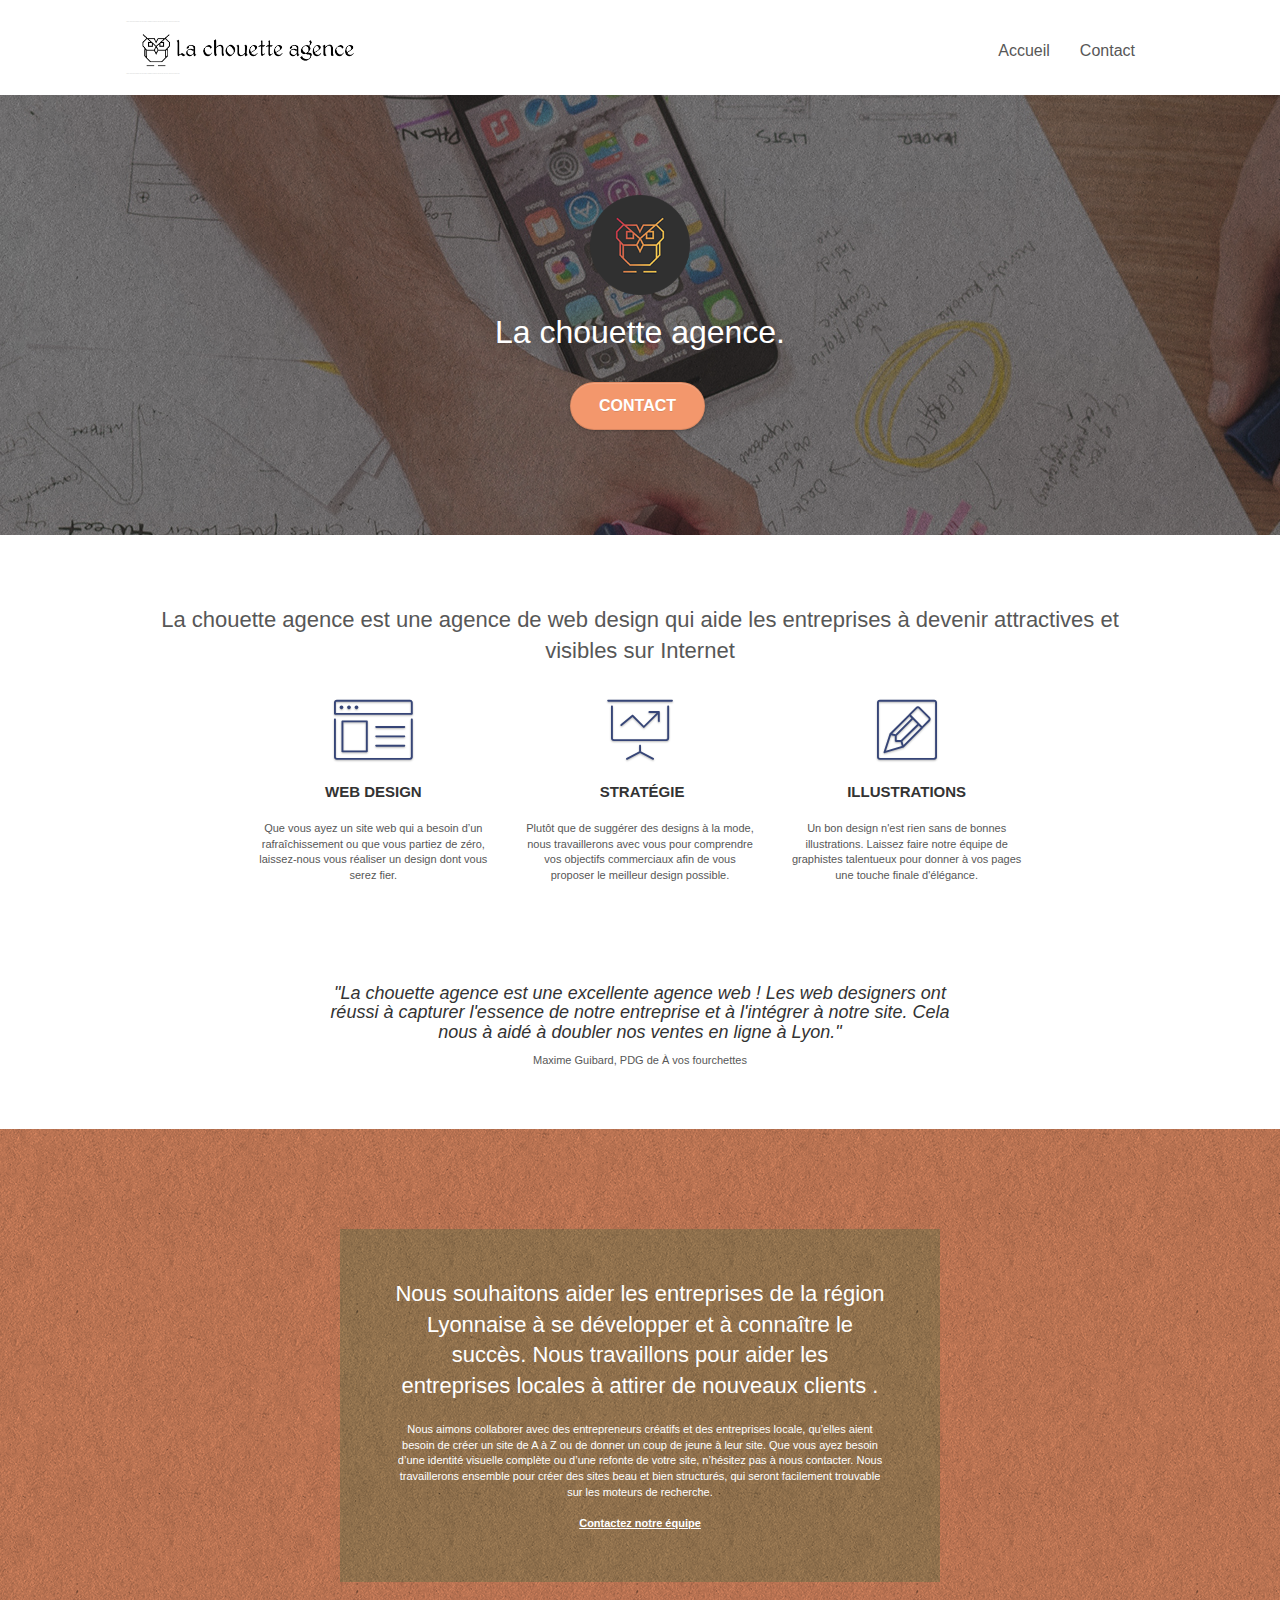
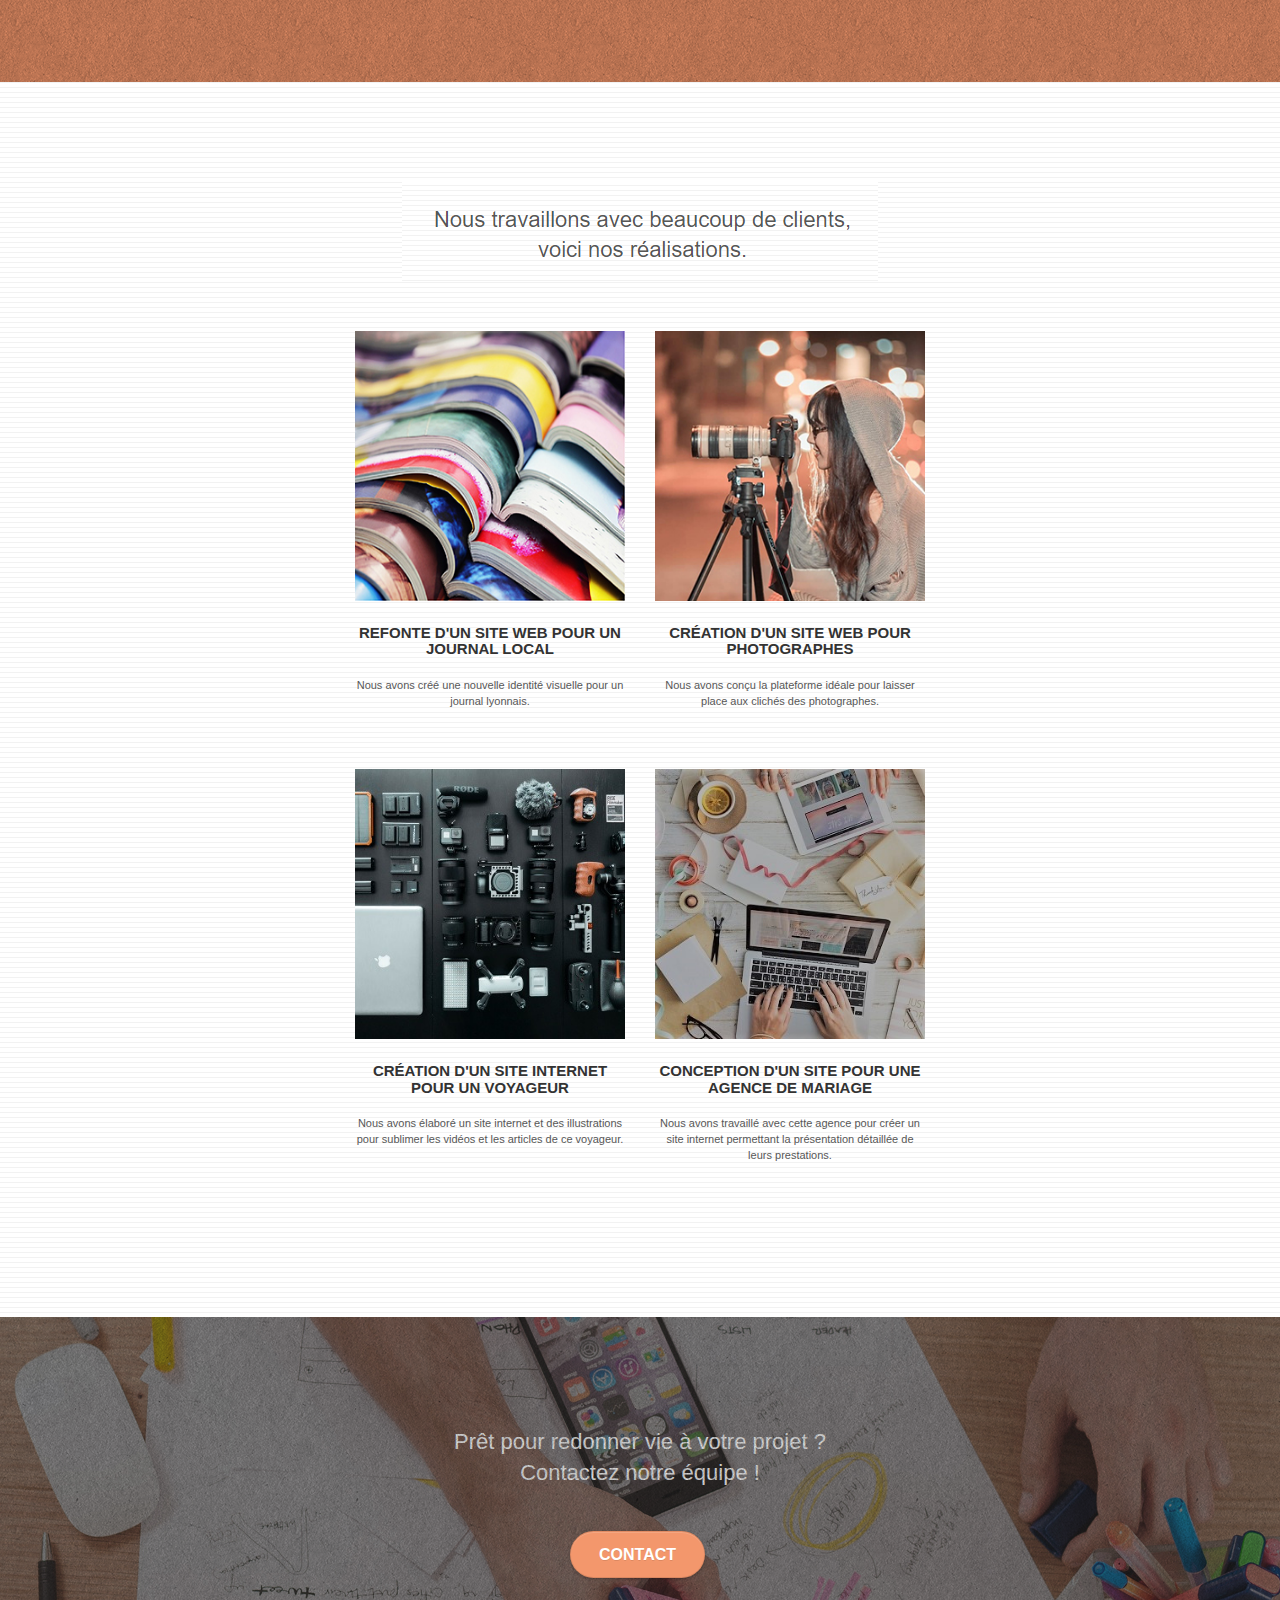
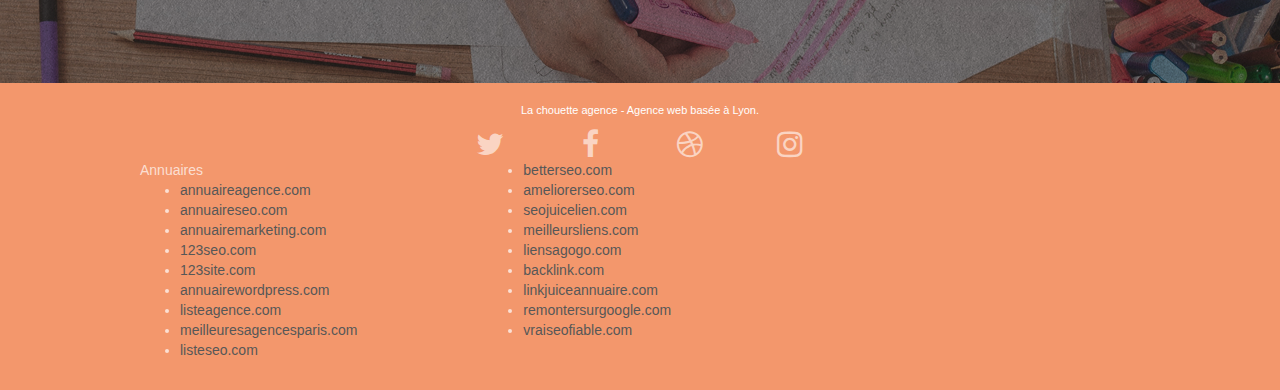
==== index.html @ 39aa0031 "Upload files" ====
<!doctype html>
<html lang="fr">
<head>
    <meta charset="utf-8">
    <meta name="keywords" content="Agence Webdesign, Lyon, Agence de communication lyon, stratégie de communication, UX design lyon, Illustration graphique lyon">
    <meta name="description" content="La chouette agence est une agence de web design qui aide les entreprises à devenir attractives et visibles sur Internet	">
    <meta name="viewport" content="width=device-width, initial-scale=1.0, viewport-fit=cover">
    <link rel="shortcut icon" type="image/png" href="favicon.jpg">
    
	<link rel="stylesheet" type="text/css" href="./css/bootstrap.css">
	<link rel="stylesheet" type="text/css" href="style.css">
	<link rel="stylesheet" type="text/css" href="./css/font-awesome.css">
	<link rel="stylesheet" type="text/css" href="./css/et-line.css">
	
    
	<script src="./js/jquery-2.1.0.js"></script>
	<script src="./js/bootstrap.js"></script>
	<script src="./js/blocs.js"></script>
	<script src="./js/jquery.touchSwipe.js" defer></script>
	<script src="./js/gmaps.js"></script>

    <title> La chouette agence - Agence Webdesign à Lyon </title>

    
<!-- Analytics -->
 
<!-- Analytics END -->
    
</head>
<body>
<!-- Principal conteneur -->
<div class="page-container">
    
<!-- bloc-0 -->
<div class="bloc bgc-white l-bloc " id="bloc-0">
	<div class="container bloc-sm">

		<nav class="navbar row">
			<div class="navbar-header">
				<div class="keywords" style="color:#cccccc;font-size:1px;">Agence web à paris, stratégie web, web design, illustrations, design de site web, site web, web, internet, site internet, site</div>
				<a class="navbar-brand" href="index.html"><img src="img/la-chouette-agence.png" alt="paris web design logo agence web meilleure agence" height="40" /></a>
				<div class="keywords" style="color:#cccccc;font-size:1px;">Agence web à paris, stratégie web, web design, illustrations, design de site web, site web, web, internet, site internet, site</div>
				<button id="nav-toggle" type="button" class="ui-navbar-toggle navbar-toggle" data-toggle="collapse" data-target=".navbar-1">
					<span class="sr-only">Toggle navigation</span><span class="icon-bar"></span><span class="icon-bar"></span><span class="icon-bar"></span>
				</button>
			</div>
			<div class="collapse navbar-collapse navbar-1 special-dropdown-nav">
				<ul class="site-navigation nav navbar-nav">
					<li>
						<a href="index.html">Accueil</a>
					</li>
					<li>
					</li>
					<li>
						<a href="contact.html"> Contact </a>
					</li>
				</ul>
			</div>
		</nav>
	</div>
</div>
<!-- bloc-0 END -->

<!-- bloc-1-presentation -->
<div class="bloc bgc-dark-slate-blue bg-banniere d-bloc bg-t-edge bloc-bg-texture texture-paper b-parallax" id="bloc-1-hero">
	<div class="container bloc-lg">
		<div class="row tight-width-whitespace">
			<div class="col-sm-12">
				<img src="img/logo.png" class="center-block image-resize-mode" width="100" alt="La chouette agence, agence web paris, création logo paris" />
				<h1 class="text-center hero-bloc-text tc-white ">
					La chouette agence.
				</h1>
				<div class="text-center">
					<a href="contact.html" class="btn btn-lg btn-clean btn-rd cta-hero btn-atomic-tangerine" id="cta-hero">Contact</a>
				</div>
			</div>
		</div>
	</div>
</div>
<!-- bloc-1-presentation END -->

<!-- bloc-2-services -->
<div class="bloc bgc-white l-bloc" id="bloc-2-services">
	<div class="container bloc-md">
		<div class="row">
			<div class="col-sm-12 text-center">
				<h2> La chouette agence est une agence de web design qui aide les entreprises à devenir attractives et visibles sur Internet</h2>
			</div>
		</div>
		<div class="row voffset-lg med-width-whitespace">
			<div class="col-sm-4">
				<div class="text-center">
					<span class="et-icon-browser sm-shadow icon-dark-slate-blue icons icon-lg"></span>
				</div>
				<h3 class="mg-md text-center">
					Web design
				</h3>
				<p class="text-center ">
					Que vous ayez un site web qui a besoin d&rsquo;un rafraîchissement ou que vous partiez de zéro, laissez-nous vous réaliser un design dont vous serez fier.
				</p>
			</div>
			<div class="col-sm-4">
				<div class="text-center">
					<span class="et-icon-presentation sm-shadow icon-dark-slate-blue icons icon-lg"></span>
				</div>
				<h3 class="mg-md text-center">
					&nbsp;Stratégie
				</h3>
				<p class="text-center ">
					Plutôt que de suggérer des designs à la mode, nous travaillerons avec vous pour comprendre vos objectifs commerciaux afin de vous proposer le meilleur design possible.<br>
				</p>
			</div>
			<div class="col-sm-4">
				<div class="text-center">
					<span class="et-icon-edit sm-shadow icon-dark-slate-blue icons icon-lg"></span>
				</div>
				<h3 class="mg-md text-center">
					Illustrations
				</h3>
				<p class="text-center ">
					Un bon design n'est rien sans de bonnes illustrations. Laissez faire notre équipe de graphistes talentueux pour donner à vos pages une touche finale d'élégance.
				</p>
			</div>
		</div>
		<div class="row voffset-lg voffset">
			<div class="col-xs-12 col-md-8 col-md-offset-2 text-center">
				<h4> <i> "La chouette agence est une excellente agence web ! Les web designers ont réussi à capturer l'essence de notre entreprise et à l'intégrer à notre site. Cela nous à aidé à doubler nos ventes en ligne à Lyon."</i> </h4>
				<p> Maxime Guibard, PDG de À vos fourchettes </p>
			</div>
		</div>
	</div>
</div>
<!-- bloc-2-services END -->

<!-- bloc-3-what-i-do -->
<div class="bloc tc-white bgc-atomic-tangerine bg-presentation d-bloc bloc-bg-texture texture-paper b-parallax" id="bloc-3-what-i-do">
	<div class="container bloc-lg">
		<div class="row tight-width-whitespace black-background">
			<div class="col-sm-12">
				<h2 class="mg-md text-center tc-white">
					Nous souhaitons aider les entreprises de la région Lyonnaise à se développer et à connaître le succès. Nous travaillons pour aider les entreprises locales à attirer de nouveaux clients .<br>
				</h2>
				<p class="text-center white">
					Nous aimons collaborer avec des entrepreneurs créatifs et des entreprises locale, qu’elles aient besoin de créer un site de A à Z ou de donner un coup de jeune à leur site. Que vous ayez besoin d’une identité visuelle complète ou d’une refonte de votre site, n’hésitez pas à nous contacter. Nous travaillerons ensemble pour créer des sites beau et bien structurés, qui seront facilement trouvable sur les moteurs de recherche. <br><br><a class="ltc-white bold-link" href="contact.html">Contactez notre équipe</a><br>
				</p>
			</div>
		</div>
	</div>
</div>
<!-- bloc-3-what-i-do END -->

<!-- bloc-4-portfolio -->
<div class="bloc bgc-white bg-lines-h2-bg bg-repeat l-bloc" id="bloc-4-portfolio">
	<div class="container bloc-lg">
		<div class="row">
			<div class="col-sm-12 text-center">
				<img alt="agence web, agence web paris, web design paris, stratégie web" src="img/title2.png" />
			</div>
		</div>
		<div class="row tight-width-whitespace portfolio-row">
			<div class="col-sm-6">
				<a href="#" data-lightbox="img/1.jpg" data-gallery-id="gallery-1" data-caption="Refonte d'un site web pour un journal local" data-frame="snapshot-lb"><img src="img/1-2.jpg" alt="lyon web design logo agence web meilleure agence et refonte site web journal" class="img-responsive portfolio-thumb" /></a>
				<h3 class="mg-md text-center">
					Refonte d'un site web pour un journal local
				</h3>
				<p class="text-center">
					Nous avons créé une nouvelle identité visuelle pour un journal lyonnais.
				</p>
			</div>
			<div class="col-sm-6">
				<a href="#" data-lightbox="img/2.jpg" data-gallery-id="gallery-1" data-caption="Création d'un site web pour photographes" data-frame="snapshot-lb"><img src="img/2-2.jpg" class="img-responsive portfolio-thumb" alt="lyon web design logo agence web meilleure agence, Création d'un site web pour photographes" /></a>
				<h3 class="mg-md text-center">
					Création d'un site web pour photographes
				</h3>
				<p class="text-center">
					Nous avons conçu la plateforme idéale pour laisser place aux clichés des photographes.
				</p>
			</div>
		</div>
		<div class="row tight-width-whitespace portfolio-row">
			<div class="col-sm-6">
				<a href="#" data-lightbox="img/3.jpeg" data-gallery-id="gallery-1" data-caption="Création d'un site internet pour un voyageur" data-frame="snapshot-lb"><img src="img/3.jpeg" class="img-responsive portfolio-thumb" alt="lyon web design logo agence web meilleure agence, Création d'un site web pour voyageur"/></a>
				<h3 class="mg-md text-center">
					Création d'un site internet pour un voyageur
				</h3>
				<p class="text-center">
					Nous avons élaboré un site internet et des illustrations pour sublimer les vidéos et les articles de ce voyageur.
				</p>
			</div>
			<div class="col-sm-6">
				<a href="#" data-lightbox="img/4.jpeg" data-gallery-id="gallery-1" data-caption="Conception d'un site pour une agence de mariage" data-frame="snapshot-lb"><img src="img/4.jpeg" class="img-responsive portfolio-thumb" alt="lyon web design logo agence web meilleure agence, Création d'un site web pour agence de mariage" /></a>
				<h3 class="mg-md text-center">
					Conception d'un site pour une agence de mariage
				</h3>
				<p class="text-center">
					Nous avons travaillé avec cette agence pour créer un site internet permettant la présentation détaillée de leurs prestations.
				</p>
			</div>
		</div>
	</div>
</div>
<!-- bloc-4-portfolio END -->

<!-- bloc-5-cta -->
<div class="bloc bgc-dark-slate-blue bg-banniere d-bloc bloc-bg-texture texture-paper" id="bloc-5-cta">
	<div class="container bloc-lg">
		<div class="row">
			<h2 class="mg-md text-center tc-white">
				Prêt pour redonner vie à votre projet ?<br>Contactez notre équipe !
			</h2>
			<div class="col-sm-12 text-center">
				<a href="contact.html" class="btn btn-atomic-tangerine btn-clean btn-rd btn-lg cta-hero">Contact</a>
			</div>
		</div>
	</div>
</div>
<!-- bloc-5-cta END -->

<!-- Footer - bloc-8 -->
<div class="bloc bgc-atomic-tangerine d-bloc" id="bloc-8">
	<div class="container bloc-sm">
		<div class="row">
			<div class="col-sm-12">
				<p class="text-center white">
					La chouette agence - Agence web basée à Lyon.<br>
				</p>
				<div class="row row-no-gutters social">
					<div class="col-sm-3">
						<div class="text-center">
							<a class="social" href="index.html"><span class="fa fa-twitter icon-md"></span></a>
						</div>
					</div>
					<div class="col-sm-3">
						<div class="text-center">
							<a class="social" href="index.html"><span class="fa fa-facebook icon-md"></span></a>
						</div>
					</div>
					<div class="col-sm-3">
						<div class="text-center">
							<a class="social" href="index.html"><span class="fa fa-dribbble icon-md"></span></a>
						</div>
					</div>
					<div class="col-sm-3">
						<div class="text-center">
							<a class="social" href="index.html"><span class="fa fa-instagram icon-md"></span></a>
						</div>
					</div>
				</div>
				<div class="row">
					<div class="col-sm-4">
						Annuaires
						<ul>
							<li><a href="annuaireagence.com">annuaireagence.com</a></li>
							<li><a href="annuaireseo.com">annuaireseo.com</a></li>
							<li><a href="annuairemarketing.com">annuairemarketing.com</a></li>
							<li><a href="123seoture.com">123seo.com</a></li>
							<li><a href="123site.com">123site.com</a></li>
							<li><a href="annuairewordpress.com">annuairewordpress.com</a></li>
							<li><a href="listeagence.com">listeagence.com</a></li>
							<li><a href="meilleuresagencesparis.com">meilleuresagencesparis.com</a></li>
							<li><a href="listeseo.com">listeseo.com</a></li>
						</ul>
					</div>
					<div class="col-sm-4">
						
						<ul>
							<li><a href="betterseo.com">betterseo.com</a></li>
							<li><a href="ameliorerseo.com">ameliorerseo.com</a></li>
							<li><a href="seojuicelien.com">seojuicelien.com</a></li>
							<li><a href="meilleursliens.com">meilleursliens.com</a></li>
							<li><a href="liensagogo.com">liensagogo.com</a></li>
							<li><a href="backlink.com">backlink.com</a></li>
							<li><a href="linkjuiceannuaire.com">linkjuiceannuaire.com</a></li>
							<li><a href="remontersurgoogle.com">remontersurgoogle.com</a></li>
							<li><a href="vraiseofiable.com">vraiseofiable.com</a></li>
						</ul>
					</div>
				</div>
			</div>
		</div>
	</div>
</div>
<!-- Footer - bloc-8 END -->

</div>
<!-- Principal conteneur END -->
    

</body>
</html>
---- style.css ----
body {
    margin: 0;
    padding: 0;
    background: #FFF;
    overflow-x: hidden;
    -webkit-font-smoothing: antialiased;
    -moz-osx-font-smoothing: grayscale;
}

a,
button {
    transition: all .3s ease-in-out;
    outline: none!important;
}

a:hover {
    text-decoration: none;
    cursor: pointer;
}

#page-loading-blocs-notifaction {
    position: fixed;
    top: 0;
    bottom: 0;
    width: 100%;
    z-index: 100000;
    background: #FFFFFF url("img/pageload-spinner.gif") no-repeat center center;
}

.bloc {
    width: 100%;
    clear: both;
    background: 50% 50% no-repeat;
    padding: 0 50px;
    -webkit-background-size: cover;
    -moz-background-size: cover;
    -o-background-size: cover;
    background-size: cover;
    position: relative;
}

.bloc .container {
    padding-left: 0;
    padding-right: 0;
}

.bloc-lg {
    padding: 100px 50px;
}

.bloc-md {
    padding: 50px;
}

.bloc-sm {
    padding: 20px 50px;
}

.bg-center,
.bg-l-edge,
.bg-r-edge,
.bg-t-edge,
.bg-b-edge,
.bg-tl-edge,
.bg-bl-edge,
.bg-tr-edge,
.bg-br-edge,
.bg-repeat {
    -webkit-background-size: auto!important;
    -moz-background-size: auto!important;
    -o-background-size: auto!important;
    background-size: auto!important;
}

.bg-repeat {
    background: repeat;
}

.bg-t-edge {
    background: top no-repeat;
}

.bloc-bg-texture::before {
    content: "";
    background-size: 2px 2px;
    position: absolute;
    top: 0;
    bottom: 0;
    left: 0;
    right: 0;
}

.texture-paper::before {
    background: url("img/texture-paper.png");
    background-size: 280px 280px;
}

.b-parallax {
    background-attachment: fixed;
}

.d-bloc {
    color: rgba(255, 255, 255, .7);
}

.d-bloc button:hover {
    color: rgba(255, 255, 255, .9);
}

.d-bloc .icon-round,
.d-bloc .icon-square,
.d-bloc .icon-rounded,
.d-bloc .icon-semi-rounded-a,
.d-bloc .icon-semi-rounded-b {
    border-color: rgba(255, 255, 255, .9);
}

.d-bloc .divider-h span {
    border-color: rgba(255, 255, 255, .2);
}

.d-bloc .a-btn,
.d-bloc .navbar a,
.d-bloc .navbar-brand,
.d-bloc a .icon-sm,
.d-bloc a .icon-md,
.d-bloc a .icon-lg,
.d-bloc a .icon-xl,
.d-bloc h1 a,
.d-bloc h2 a,
.d-bloc h3 a,
.d-bloc h4 a,
.d-bloc h5 a,
.d-bloc h6 a,
.d-bloc p a {
    color: rgba(255, 255, 255, .6);
}

.d-bloc .a-btn:hover,
.d-bloc .navbar a:hover,
.d-bloc .navbar-brand:hover,
.d-bloc a:hover .icon-sm,
.d-bloc a:hover .icon-md,
.d-bloc a:hover .icon-lg,
.d-bloc a:hover .icon-xl,
.d-bloc h1 a:hover,
.d-bloc h2 a:hover,
.d-bloc h3 a:hover,
.d-bloc h4 a:hover,
.d-bloc h5 a:hover,
.d-bloc h6 a:hover,
.d-bloc p a:hover {
    color: rgba(255, 255, 255, 1);
}

.d-bloc .navbar-toggle .icon-bar {
    background: rgba(255, 255, 255, 1);
}

.d-bloc .btn-wire,
.d-bloc .btn-wire:hover {
    color: rgba(255, 255, 255, 1);
    border-color: rgba(255, 255, 255, 1);
}

.d-bloc .panel {
    color: rgba(0, 0, 0, .5);
}

.d-bloc .panel button:hover {
    color: rgba(0, 0, 0, .7);
}

.d-bloc .panel icon {
    border-color: rgba(0, 0, 0, .7);
}

.d-bloc .panel .divider-h span {
    border-color: rgba(0, 0, 0, .1);
}

.d-bloc .panel .a-btn {
    color: rgba(0, 0, 0, .6);
}

.d-bloc .panel .a-btn:hover {
    color: rgba(0, 0, 0, 1);
}

.d-bloc .panel .btn-wire,
.d-bloc .panel .btn-wire:hover {
    color: rgba(0, 0, 0, .7);
    border-color: rgba(0, 0, 0, .3);
}

.d-bloc .panel,
.l-bloc {
    color: rgba(0, 0, 0, .5);
}

.d-bloc .panel button:hover,
.l-bloc button:hover {
    color: rgba(0, 0, 0, .7);
}

.l-bloc .icon-round,
.l-bloc .icon-square,
.l-bloc .icon-rounded,
.l-bloc .icon-semi-rounded-a,
.l-bloc .icon-semi-rounded-b {
    border-color: rgba(0, 0, 0, .7);
}

.d-bloc .panel .divider-h span,
.l-bloc .divider-h span {
    border-color: rgba(0, 0, 0, .1);
}

.d-bloc .panel .a-btn,
.l-bloc .a-btn,
.l-bloc .navbar a,
.l-bloc .navbar-brand,
.l-bloc a .icon-sm,
.l-bloc a .icon-md,
.l-bloc a .icon-lg,
.l-bloc a .icon-xl,
.l-bloc h1 a,
.l-bloc h2 a,
.l-bloc h3 a,
.l-bloc h4 a,
.l-bloc h5 a,
.l-bloc h6 a,
.l-bloc p a {
    color: rgba(0, 0, 0, .6);
}

.d-bloc .panel .a-btn:hover,
.l-bloc .a-btn:hover,
.l-bloc .navbar a:hover,
.l-bloc .navbar-brand:hover,
.l-bloc a:hover .icon-sm,
.l-bloc a:hover .icon-md,
.l-bloc a:hover .icon-lg,
.l-bloc a:hover .icon-xl,
.l-bloc h1 a:hover,
.l-bloc h2 a:hover,
.l-bloc h3 a:hover,
.l-bloc h4 a:hover,
.l-bloc h5 a:hover,
.l-bloc h6 a:hover,
.l-bloc p a:hover {
    color: rgba(0, 0, 0, 1);
}

.l-bloc .navbar-toggle .icon-bar {
    color: rgba(0, 0, 0, .6);
}

.d-bloc .panel .btn-wire,
.d-bloc .panel .btn-wire:hover,
.l-bloc .btn-wire,
.l-bloc .btn-wire:hover {
    color: rgba(0, 0, 0, .7);
    border-color: rgba(0, 0, 0, .3);
}

.voffset {
    margin-top: 30px;
}

.voffset-lg {
    margin-top: 80px;
}

.row-no-gutters {
    margin-right: 0;
    margin-left: 0;
}

.row.row-no-gutters > [class^="col-"],
.row.row-no-gutters > [class*=" col-"] {
    padding-right: 0;
    padding-left: 0;
}

#bloc-1-hero h1 {
    font-size: 32px;
}

.navbar {
    margin-bottom: 0;
    z-index: 1;
}

.navbar-brand {
    height: auto;
    padding: 3px 15px;
    font-size: 25px;
    font-weight: normal;
    font-weight: 600;
    line-height: 44px;
}

.navbar-brand img {
    max-height: 200px;
    margin: 0 5px 0 0;
    display: inline;
}

.navbar-brand img[src$=svg] {
    min-width: 100px;
}

.nav-center .navbar-brand img {
    margin: 0;
}

.navbar .nav {
    padding-top: 2px;
    margin-right: -16px;
    float: right;
    z-index: 1;
}


.nav > li {
    float: left;
    margin-top: 4px;
    font-size: 16px;
}

.navbar-nav .open .dropdown-menu > li > a {
    text-align: inherit;
}

.nav > li a:hover,
.nav > li a:focus {
    background: transparent;
}

.navbar-toggle {
    margin: 10px 10px 0 0;
    border: 0px;
}

.navbar-toggle:hover {
    background: transparent!important;
}

.navbar-toggle .icon-bar {
    background-color: rgba(0, 0, 0, .5);
    width: 26px;
}

.nav-invert .navbar .nav {
    float: left;
}

.nav-invert .navbar-header,
.nav-invert .navbar-brand {
    float: right;
    position: relative;
    z-index: 2;
}

@media (min-width: 768px) {
    .site-navigation {
        position: absolute;
        top: 50%;
        right: 20px;
        transform: translate(0, -50%);
        -webkit-transform: translateY(-50%);
    }
    .nav > li .dropdown-menu a,
    .nav > li .dropdown-menu a:hover {
        color: #484848;
    }
    .nav-invert .site-navigation {
        left: 0;
        right: 0;
    }
    .nav-center {
        text-align: center;
    }
    .nav-center .navbar-header {
        width: 100%;
    }
    .nav-center .navbar-header,
    .nav-center .navbar-brand,
    .nav-center .nav > li {
        float: none;
        display: inline-block;
    }
    .nav-center .site-navigation {
        position: relative;
        width: 100%;
        right: 0;
        margin-right: 0px;
        margin-top: 20px;
    }
    .nav-center.mini-nav .navbar-toggle {
        float: none;
        margin: 10px auto 0;
    }
}

.nav > li > .dropdown a {
    background: none!important;
    display: block;
    padding: 14px 15px;
}

nav .caret {
    margin: 0 5px;
}

.dropdown-menu .dropdown-menu {
    top: -8px;
    left: 100%;
}

.dropdown-menu .dropmenu-flow-right {
    top: 100%;
    left: 0;
    margin-left: -1px;
    border-top-left-radius: 0;
    border-top-right-radius: 0;
}

.dropdown-menu .dropdown span {
    border: 4px solid black;
    border-top-color: transparent;
    border-right-color: transparent;
    border-bottom-color: transparent;
    margin: 6px -5px 0 0!important;
    float: right;
}

.mg-md {
    margin-top: 10px;
    margin-bottom: 20px;
}

.mg-lg {
    margin-top: 10px;
    margin-bottom: 40px;
}

.btn {
    margin: 0 5px 5px 0;
}

.btn.pull-right {
    margin: 0 0 5px 5px;
}

.btn-d,
.btn-d:hover,
.btn-d:focus {
    color: #FFF;
    background: rgba(0, 0, 0, .3);
}

button {
    outline: none!important;
}

.btn-rd {
    border-radius: 40px;
}

.btn-clean {
    border: 1px solid rgba(0, 0, 0, .08);
    border-bottom-color: rgba(0, 0, 0, .1);
    text-shadow: 0 1px 0 rgba(0, 0, 1, .1);
    box-shadow: 0 1px 3px rgba(0, 0, 1, .25), inset 0 1px 0 0 rgba(255, 255, 255, .15);
}

.icon-md {
    font-size: 30px!important;
}

.icon-lg {
    font-size: 60px!important;
}

.sm-shadow {
    text-shadow: 0 1px 2px rgba(0, 0, 0, .3);
}

.panel-sq,
.panel-sq .panel-heading,
.panel-sq .panel-footer {
    border-radius: 0;
}

.panel-rd {
    border-radius: 30px;
}

.panel-rd .panel-heading {
    border-radius: 29px 29px 0 0;
}

.panel-rd .panel-footer {
    border-radius: 0 0 29px 29px;
}

.form-control {
    border-color: rgba(0, 0, 0, .1);
    box-shadow: none;
}

.scrollToTop {
    width: 40px;
    height: 40px;
    position: fixed;
    bottom: 20px;
    right: 20px;
    opacity: 0;
    z-index: 500;
    transition: all .3s ease-in-out;
}

.scrollToTop span {
    margin-top: 6px;
}

.showScrollTop {
    font-size: 14px;
    opacity: 1;
}

a[data-lightbox] {
    position: relative;
    display: block;
    text-align: center;
}

a[data-lightbox]:hover::before {
    content: "+";
    font-family: "HelveticaNeue-Light", "Helvetica Neue Light", "Helvetica Neue", Helvetica, Arial;
    font-size: 32px;
    width: 50px;
    height: 50px;
    margin-left: -25px;
    border-radius: 50%;
    background: rgba(0, 0, 0, .6);
    color: #FFF;
    font-weight: 100;
    z-index: 1;
    position: absolute;
    top: 50%;
    transform: translateY(-50%);
    -webkit-transform: translateY(-50%);
}

a[data-lightbox]:hover img {
    opacity: 0.6;
    -webkit-animation-fill-mode: none;
    animation-fill-mode: none;
}

#lightbox-modal {
    display: flex;
    align-items: center;
}

#lightbox-modal .modal-dialog {
    width: 90%;
    max-width: 900px;
    margin: 0 auto 0;
}

#lightbox-modal .modal-dialog img {
    max-height: 90vh;
    margin: 0 auto;
}

.lightbox-caption {
    padding: 20px;
    color: #FFF;
    background: rgba(0, 0, 0, .5);
    position: absolute;
    left: 15px;
    right: 15px;
    bottom: 5px;
}

.close-lightbox {
    color: #FFF;
    font-size: 30px;
    position: absolute;
    top: 20px;
    right: 20px;
    z-index: 20;
    background: rgba(0, 0, 0, .5);
    border: none;
    line-height: 30px;
    padding: 0 9px 5px;
    opacity: 0.3;
}

.close-lightbox:hover,
.next-lightbox:hover,
.prev-lightbox:hover {
    opacity: 1.0;
    color: #FFF;
}

.next-lightbox,
.prev-lightbox {
    font-size: 20px;
    color: rgba(255, 255, 255, .9);
    background: rgba(0, 0, 0, .5);
    transition: all .2s ease-in-out;
    position: absolute;
    top: 45%;
    z-index: 1;
    opacity: 0.4;
}

.next-lightbox {
    padding: 6px 8px 1px 13px;
    right: 25px;
}

.prev-lightbox {
    padding: 6px 13px 1px 10px;
    left: 25px;
}

.snapshot-lb .modal-body {
    padding-bottom: 45px;
}

.snapshot-lb .lightbox-caption {
    padding: 0;
    color: rgba(0, 0, 0, .5);
    background: none;
}

h1,
h2,
h3,
h4,
h5,
h6,
p,
label,
.btn,
a {
    font-family: "helvetica";
    font-weight: 400;
    color: #575757!important;
}

.container {
    max-width: 1000px;
}

.hero-bloc-text {
    font-size: 38px;
}

.hero-bloc-text-sub {
    font-size: 36px;
}

.statement-bloc-text {
    line-height: 26px;
    font-style: italic;
    font-size: 20px;
    text-align: center;
    font-weight: lighter;
    max-width: 520px;
    margin: auto auto auto auto;
}

p {
    font-size: 11px;
}

.tight-width-whitespace {
    max-width: 600px;
    margin: auto auto auto auto;
}

.h1 {
    font-size: 20px;
    font-family: "Open Sans";
}

.cta-hero {
    margin-top: 22px;
    color: #FFFFFF!important;
    text-transform: uppercase;
    padding: 12px 28px 12px 28px;
    font-size: 16px;
    font-weight: 700;
}

.social {
    max-width: 400px;
    margin: auto auto auto auto;
}

h2 {
    font-size: 22px;
    line-height: 1.4em;
}

h3 {
    font-size: 15px;
    text-transform: uppercase;
    font-weight: 700;
    color: #333333!important;
}

.med-width-whitespace {
    max-width: 800px;
    margin: auto auto auto auto;
    box-shadow: 0px 0px 0px #000000;
}

h1 {
    color: #333333!important;
}

h4 {
    color: #333333!important;
}

.icons {
    margin-bottom: 14px;
    margin-top: 24px;
}

.white {
    color: #FFFFFF!important;
}

.portfolio-thumb {
    margin-bottom: 24px;
}

.portfolio-row {
    margin-bottom: 44px;
    margin-top: 50px;
}

.avatar {
    box-shadow: 0px 4px 9px rgba(0, 0, 0, 0.3);
}

.black-background {
    background-color: rgba(165, 147, 99, 0.7);
    padding: 40px 40px 40px 40px;
}

.bold-link {
    font-weight: 900;
    text-decoration: underline!important;
}

.bgc-white {
    background-color: #FFFFFF;
}

.bgc-dark-slate-blue {
    background-color: #364577;
}

.bgc-atomic-tangerine {
    background-color: #F3976C;
}

.tc-white {
    color: white!important;
}

.btn-atomic-tangerine {
    background: #F3976C;
    color: #FFFFFF!important;
}

.btn-atomic-tangerine:hover {
    background: #c27956!important;
    color: #FFFFFF!important;
}

.ltc-white {
    color: #FFFFFF!important;
}

.ltc-white:hover {
    color: #cccccc!important;
}

.ltc-atomic-tangerine {
    color: #F3976C!important;
}

.ltc-atomic-tangerine:hover {
    color: #c27956!important;
}

.icon-dark-slate-blue {
    color: #364577!important;
    border-color: #364577!important;
}

.bg-dots-bg {
    background-image: url("img/dots-bg.png");
}

.bg-lines-h2-bg {
    background-image: url("img/lines-h2-bg.png");
}

.bg-banniere {
    background-image: url("img/la-chouette-agence-banniere.jpg");
}

.bg-presentation {
    background-image: url("img/image-de-presentation.bmp");
}

@media (max-width: 1024px) {
    .bloc {
        padding-left: 20px;
        padding-right: 20px;
    }
    .bloc.full-width-bloc,
    .bloc-tile-2.full-width-bloc .container,
    .bloc-tile-3.full-width-bloc .container,
    .bloc-tile-4.full-width-bloc .container {
        padding-left: 0;
        padding-right: 0;
    }
}

@media (max-width: 992px) and (min-width: 768px) {
    .navbar .nav {
        max-width: 80%
    }
    .nav-center.navbar .nav {
        max-width: 100%
    }
}

@media only screen and (min-device-width: 768px) and (max-device-width: 1024px) and (orientation: landscape) {
    .b-parallax {
        background-attachment: scroll;
    }
}

@media only screen and (min-device-width: 1024px) and (max-device-width: 1366px) and (-webkit-min-device-pixel-ratio: 1.5) {
    .b-parallax {
        background-attachment: scroll;
    }
}

@media (max-width: 991px) {
    .container {
        width: 100%;
    }
    .b-parallax {
        background-attachment: scroll;
    }
    .page-container,
    #hero-bloc {
        overflow-x: hidden;
        position: relative;
    }
    .bloc {
        padding-left: constant(safe-area-inset-left);
        padding-right: constant(safe-area-inset-right);
    }
    .bloc-group,
    .bloc-group .bloc {
        display: block;
        width: 100%;
    }
    .bloc-fill-screen .fill-bloc-top-edge,
    .bloc-fill-screen .fill-bloc-bottom-edge {
        padding: 0 20px;
        padding-left: constant(safe-area-inset-left);
        padding-right: constant(safe-area-inset-right);
    }
}

@media (max-width: 767px) {
    .page-container {
        overflow-x: hidden;
        position: relative;
    }
    h1,
    h2,
    h3,
    h4,
    h5,
    h6,
    p,
    #disqus_thread {
        padding-left: 10px!important;
        padding-right: 10px!important;
    }
    .b-parallax {
        background-attachment: scroll;
    }
    .navbar .nav {
        padding-top: 0;
        border-top: 1px solid rgba(0, 0, 0, .2);
        float: none!important;
    }
    .navbar.row {
        margin-left: 0;
        margin-right: 0;
    }
    .site-navigation {
        position: inherit;
        transform: none;
        -webkit-transform: none;
        -ms-transform: none;
    }
    .nav > li {
        margin-top: 0;
        border-bottom: 1px solid rgba(0, 0, 0, .1);
        background: rgba(0, 0, 0, .05);
        text-align: left;
        padding-left: 15px;
        width: 100%;
    }
    .nav > li:hover {
        background: rgba(0, 0, 0, .08);
    }
    .dropdown .dropdown a .caret {
        float: none;
        margin: 5px 0 0 10px!important;
        border: 4px solid black;
        border-bottom-color: transparent;
        border-right-color: transparent;
        border-left-color: transparent;
    }
    #hero-bloc .navbar .nav {
        background: rgba(0, 0, 0, .8);
    }
    #hero-bloc .navbar .nav a {
        color: rgba(255, 255, 255, .6);
    }
    .hero {
        padding: 50px 0;
    }
    .hero-nav {
        left: -1px;
        right: -1px;
    }
    .navbar-collapse {
        padding: 0;
        overflow-x: hidden;
        -webkit-box-shadow: none;
        box-shadow: none;
    }
    .navbar-brand img {
        max-height: 40px;
        width: auto;
    }
    .nav-invert .navbar-header {
        float: none;
        width: 100%;
    }
    .nav-invert .navbar-toggle {
        float: left;
        margin-left: 10px;
    }
    .bloc {
        padding-left: 0;
        padding-right: 0;
    }
    .bloc-xxl,
    .bloc-xl,
    .bloc-lg {
        padding: 40px 0;
    }
    .bloc-sm,
    .bloc-md {
        padding-left: 0;
        padding-right: 0;
    }
    .bloc-tile-2 .container,
    .bloc-tile-3 .container,
    .bloc-tile-4 .container,
    .bloc-fill-screen .fill-bloc-top-edge,
    .bloc-fill-screen .fill-bloc-bottom-edge {
        padding-left: 0;
        padding-right: 0;
    }
    .a-block {
        padding: 0 10px;
    }
    .btn-dwn {
        display: none;
    }
    .voffset {
        margin-top: 5px;
    }
    .voffset-md {
        margin-top: 20px;
    }
    .voffset-lg {
        margin-top: 30px;
    }
    form {
        padding: 5px;
    }
    .close-lightbox {
        display: inline-block;
    }
    .blocsapp-device-iphone5 {
        background-size: 216px 425px;
        padding-top: 60px;
        width: 216px;
        height: 425px;
    }
    .blocsapp-device-iphone5 img {
        width: 180px;
        height: 320px;
    }
}

@media (max-width: 400px) {
    .bloc {
        padding-left: 0;
        padding-right: 0;
    }
}

@media (max-width: 767px) {
    .bloc-mob-center-text {
        text-align: center;
    }
}
---- css/et-line.css ----
@font-face {
    font-family: et-line;
    src: url(../fonts/et-line.eot);
    src: url(../fonts/et-line.eot?#iefix) format('embedded-opentype'), url(../fonts/et-line.woff) format('woff'), url(../fonts/et-line.ttf) format('truetype'), url(../fonts/et-line.svg#et-line) format('svg');
    font-weight: 400;
    font-style: normal
}

.et-icon-adjustments,
.et-icon-alarmclock,
.et-icon-anchor,
.et-icon-aperture,
.et-icon-attachment,
.et-icon-bargraph,
.et-icon-basket,
.et-icon-beaker,
.et-icon-bike,
.et-icon-book-open,
.et-icon-briefcase,
.et-icon-browser,
.et-icon-calendar,
.et-icon-camera,
.et-icon-caution,
.et-icon-chat,
.et-icon-circle-compass,
.et-icon-clipboard,
.et-icon-clock,
.et-icon-cloud,
.et-icon-compass,
.et-icon-desktop,
.et-icon-dial,
.et-icon-document,
.et-icon-documents,
.et-icon-download,
.et-icon-dribbble,
.et-icon-edit,
.et-icon-envelope,
.et-icon-expand,
.et-icon-facebook,
.et-icon-flag,
.et-icon-focus,
.et-icon-gears,
.et-icon-genius,
.et-icon-gift,
.et-icon-global,
.et-icon-globe,
.et-icon-googleplus,
.et-icon-grid,
.et-icon-happy,
.et-icon-hazardous,
.et-icon-heart,
.et-icon-hotairballoon,
.et-icon-hourglass,
.et-icon-key,
.et-icon-laptop,
.et-icon-layers,
.et-icon-lifesaver,
.et-icon-lightbulb,
.et-icon-linegraph,
.et-icon-linkedin,
.et-icon-lock,
.et-icon-magnifying-glass,
.et-icon-map,
.et-icon-map-pin,
.et-icon-megaphone,
.et-icon-mic,
.et-icon-mobile,
.et-icon-newspaper,
.et-icon-notebook,
.et-icon-paintbrush,
.et-icon-paperclip,
.et-icon-pencil,
.et-icon-phone,
.et-icon-picture,
.et-icon-pictures,
.et-icon-piechart,
.et-icon-presentation,
.et-icon-pricetags,
.et-icon-printer,
.et-icon-profile-female,
.et-icon-profile-male,
.et-icon-puzzle,
.et-icon-quote,
.et-icon-recycle,
.et-icon-refresh,
.et-icon-ribbon,
.et-icon-rss,
.et-icon-sad,
.et-icon-scissors,
.et-icon-scope,
.et-icon-search,
.et-icon-shield,
.et-icon-speedometer,
.et-icon-strategy,
.et-icon-streetsign,
.et-icon-tablet,
.et-icon-target,
.et-icon-telescope,
.et-icon-toolbox,
.et-icon-tools,
.et-icon-tools-2,
.et-icon-trophy,
.et-icon-tumblr,
.et-icon-twitter,
.et-icon-upload,
.et-icon-video,
.et-icon-wallet,
.et-icon-wine {
    font-family: et-line;
    speak: none;
    font-style: normal;
    font-weight: 400;
    font-variant: normal;
    text-transform: none;
    line-height: 1;
    -webkit-font-smoothing: antialiased;
    -moz-osx-font-smoothing: grayscale;
    display: inline-block
}

.et-icon-mobile:before {
    content: "\e000"
}

.et-icon-laptop:before {
    content: "\e001"
}

.et-icon-desktop:before {
    content: "\e002"
}

.et-icon-tablet:before {
    content: "\e003"
}

.et-icon-phone:before {
    content: "\e004"
}

.et-icon-document:before {
    content: "\e005"
}

.et-icon-documents:before {
    content: "\e006"
}

.et-icon-search:before {
    content: "\e007"
}

.et-icon-clipboard:before {
    content: "\e008"
}

.et-icon-newspaper:before {
    content: "\e009"
}

.et-icon-notebook:before {
    content: "\e00a"
}

.et-icon-book-open:before {
    content: "\e00b"
}

.et-icon-browser:before {
    content: "\e00c"
}

.et-icon-calendar:before {
    content: "\e00d"
}

.et-icon-presentation:before {
    content: "\e00e"
}

.et-icon-picture:before {
    content: "\e00f"
}

.et-icon-pictures:before {
    content: "\e010"
}

.et-icon-video:before {
    content: "\e011"
}

.et-icon-camera:before {
    content: "\e012"
}

.et-icon-printer:before {
    content: "\e013"
}

.et-icon-toolbox:before {
    content: "\e014"
}

.et-icon-briefcase:before {
    content: "\e015"
}

.et-icon-wallet:before {
    content: "\e016"
}

.et-icon-gift:before {
    content: "\e017"
}

.et-icon-bargraph:before {
    content: "\e018"
}

.et-icon-grid:before {
    content: "\e019"
}

.et-icon-expand:before {
    content: "\e01a"
}

.et-icon-focus:before {
    content: "\e01b"
}

.et-icon-edit:before {
    content: "\e01c"
}

.et-icon-adjustments:before {
    content: "\e01d"
}

.et-icon-ribbon:before {
    content: "\e01e"
}

.et-icon-hourglass:before {
    content: "\e01f"
}

.et-icon-lock:before {
    content: "\e020"
}

.et-icon-megaphone:before {
    content: "\e021"
}

.et-icon-shield:before {
    content: "\e022"
}

.et-icon-trophy:before {
    content: "\e023"
}

.et-icon-flag:before {
    content: "\e024"
}

.et-icon-map:before {
    content: "\e025"
}

.et-icon-puzzle:before {
    content: "\e026"
}

.et-icon-basket:before {
    content: "\e027"
}

.et-icon-envelope:before {
    content: "\e028"
}

.et-icon-streetsign:before {
    content: "\e029"
}

.et-icon-telescope:before {
    content: "\e02a"
}

.et-icon-gears:before {
    content: "\e02b"
}

.et-icon-key:before {
    content: "\e02c"
}

.et-icon-paperclip:before {
    content: "\e02d"
}

.et-icon-attachment:before {
    content: "\e02e"
}

.et-icon-pricetags:before {
    content: "\e02f"
}

.et-icon-lightbulb:before {
    content: "\e030"
}

.et-icon-layers:before {
    content: "\e031"
}

.et-icon-pencil:before {
    content: "\e032"
}

.et-icon-tools:before {
    content: "\e033"
}

.et-icon-tools-2:before {
    content: "\e034"
}

.et-icon-scissors:before {
    content: "\e035"
}

.et-icon-paintbrush:before {
    content: "\e036"
}

.et-icon-magnifying-glass:before {
    content: "\e037"
}

.et-icon-circle-compass:before {
    content: "\e038"
}

.et-icon-linegraph:before {
    content: "\e039"
}

.et-icon-mic:before {
    content: "\e03a"
}

.et-icon-strategy:before {
    content: "\e03b"
}

.et-icon-beaker:before {
    content: "\e03c"
}

.et-icon-caution:before {
    content: "\e03d"
}

.et-icon-recycle:before {
    content: "\e03e"
}

.et-icon-anchor:before {
    content: "\e03f"
}

.et-icon-profile-male:before {
    content: "\e040"
}

.et-icon-profile-female:before {
    content: "\e041"
}

.et-icon-bike:before {
    content: "\e042"
}

.et-icon-wine:before {
    content: "\e043"
}

.et-icon-hotairballoon:before {
    content: "\e044"
}

.et-icon-globe:before {
    content: "\e045"
}

.et-icon-genius:before {
    content: "\e046"
}

.et-icon-map-pin:before {
    content: "\e047"
}

.et-icon-dial:before {
    content: "\e048"
}

.et-icon-chat:before {
    content: "\e049"
}

.et-icon-heart:before {
    content: "\e04a"
}

.et-icon-cloud:before {
    content: "\e04b"
}

.et-icon-upload:before {
    content: "\e04c"
}

.et-icon-download:before {
    content: "\e04d"
}

.et-icon-target:before {
    content: "\e04e"
}

.et-icon-hazardous:before {
    content: "\e04f"
}

.et-icon-piechart:before {
    content: "\e050"
}

.et-icon-speedometer:before {
    content: "\e051"
}

.et-icon-global:before {
    content: "\e052"
}

.et-icon-compass:before {
    content: "\e053"
}

.et-icon-lifesaver:before {
    content: "\e054"
}

.et-icon-clock:before {
    content: "\e055"
}

.et-icon-aperture:before {
    content: "\e056"
}

.et-icon-quote:before {
    content: "\e057"
}

.et-icon-scope:before {
    content: "\e058"
}

.et-icon-alarmclock:before {
    content: "\e059"
}

.et-icon-refresh:before {
    content: "\e05a"
}

.et-icon-happy:before {
    content: "\e05b"
}

.et-icon-sad:before {
    content: "\e05c"
}

.et-icon-facebook:before {
    content: "\e05d"
}

.et-icon-twitter:before {
    content: "\e05e"
}

.et-icon-googleplus:before {
    content: "\e05f"
}

.et-icon-rss:before {
    content: "\e060"
}

.et-icon-tumblr:before {
    content: "\e061"
}

.et-icon-linkedin:before {
    content: "\e062"
}

.et-icon-dribbble:before {
    content: "\e063"
}
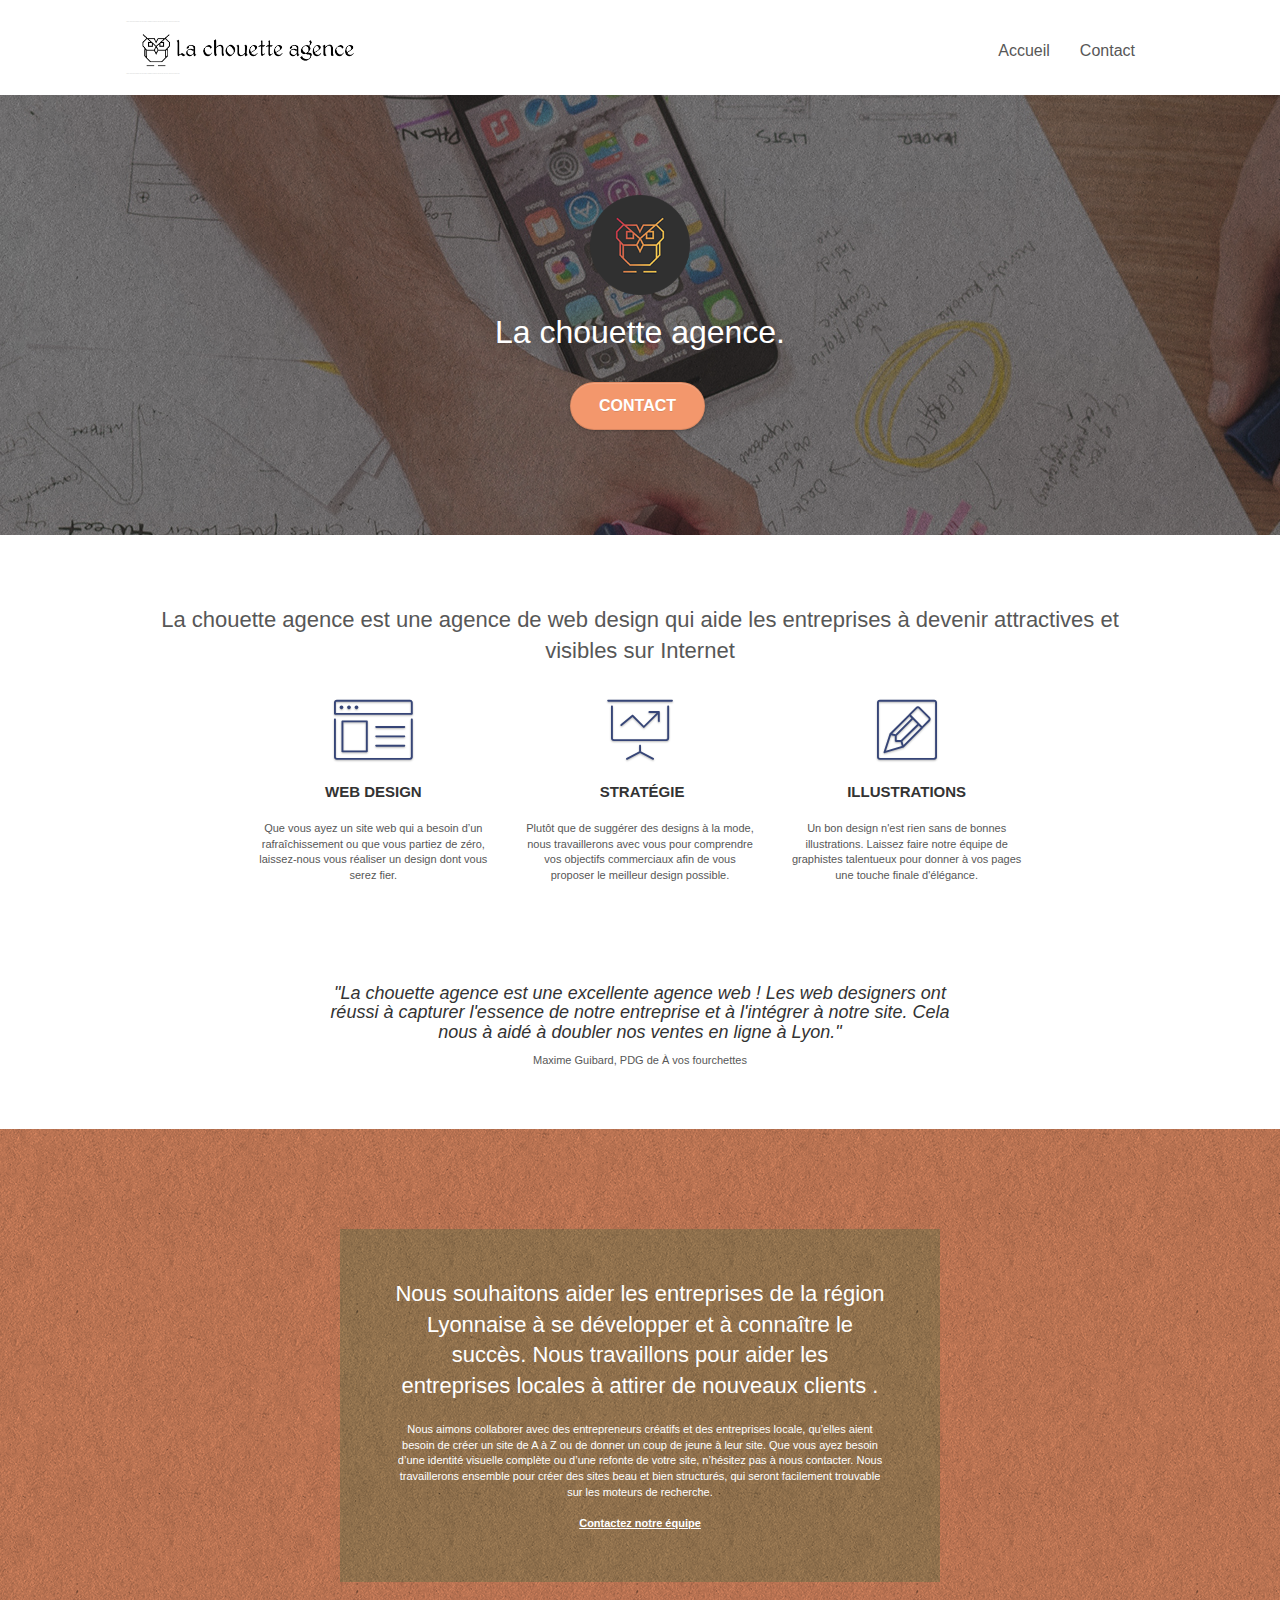
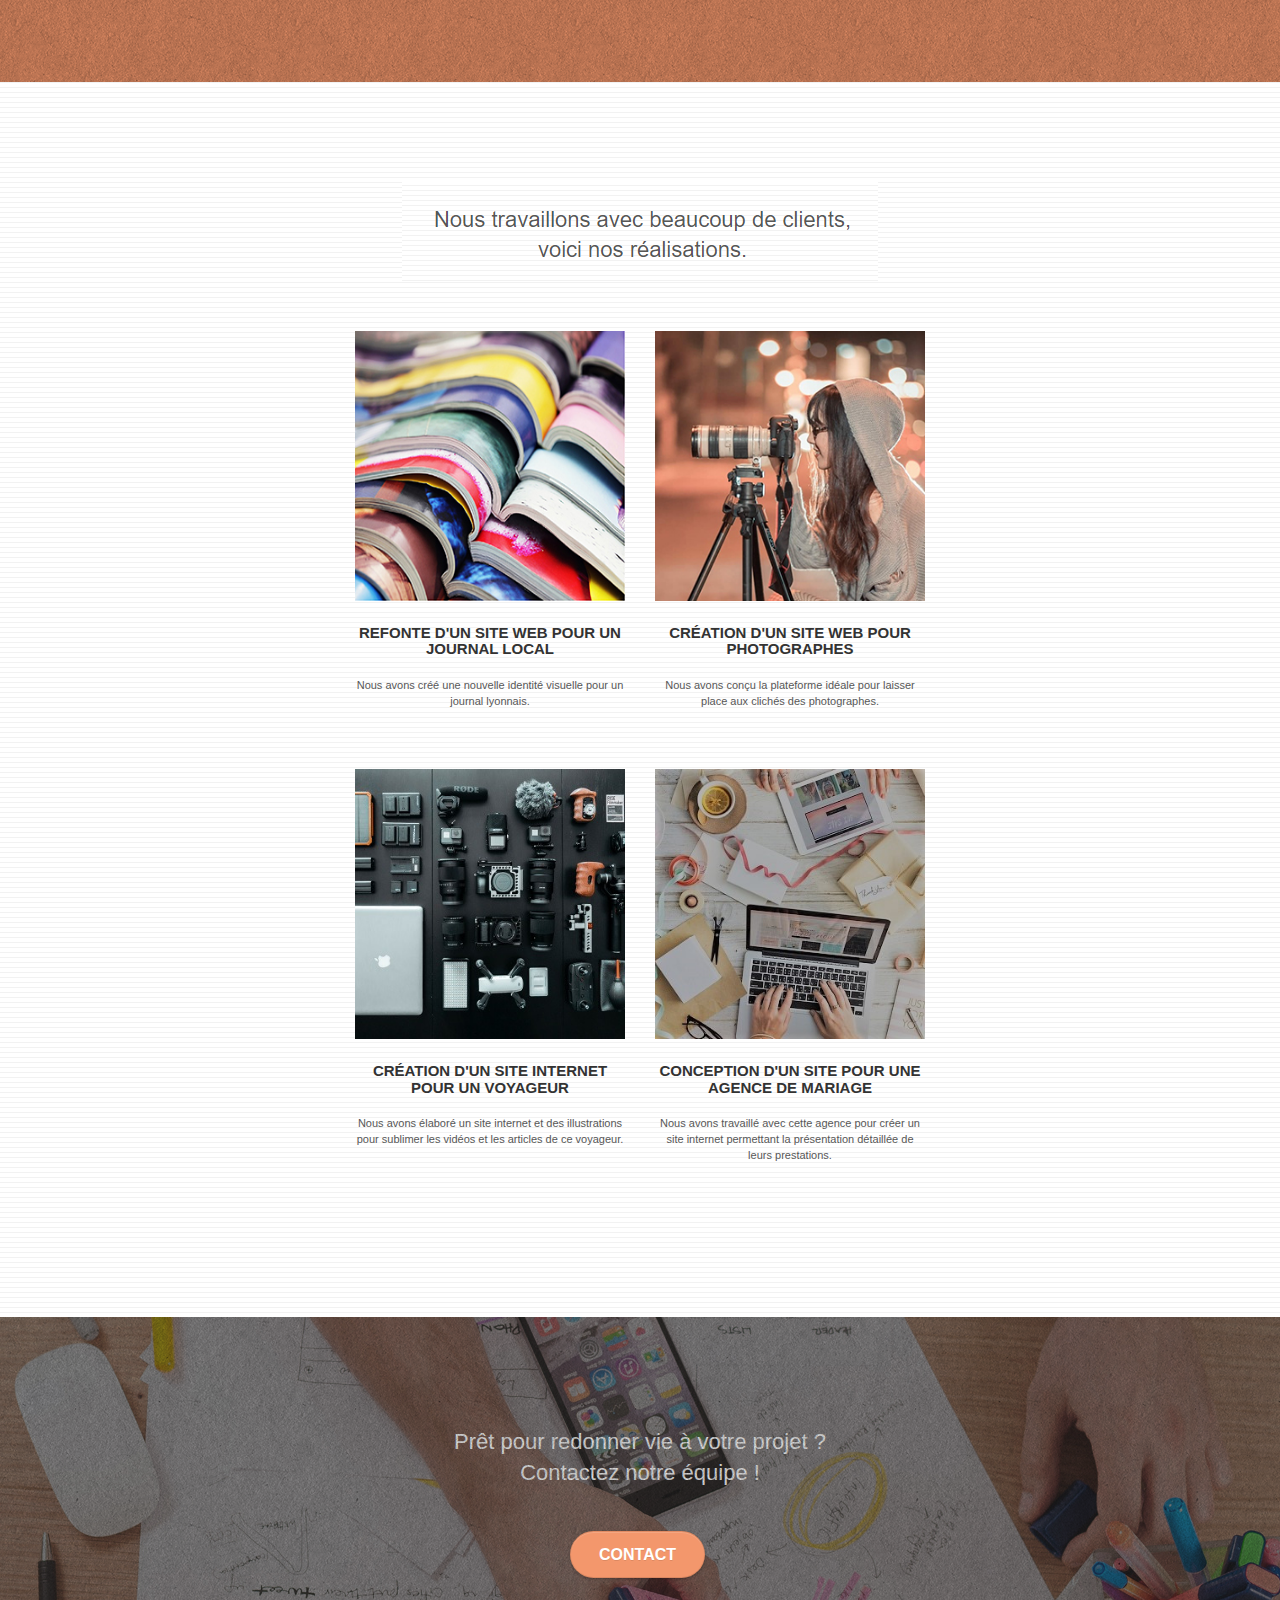
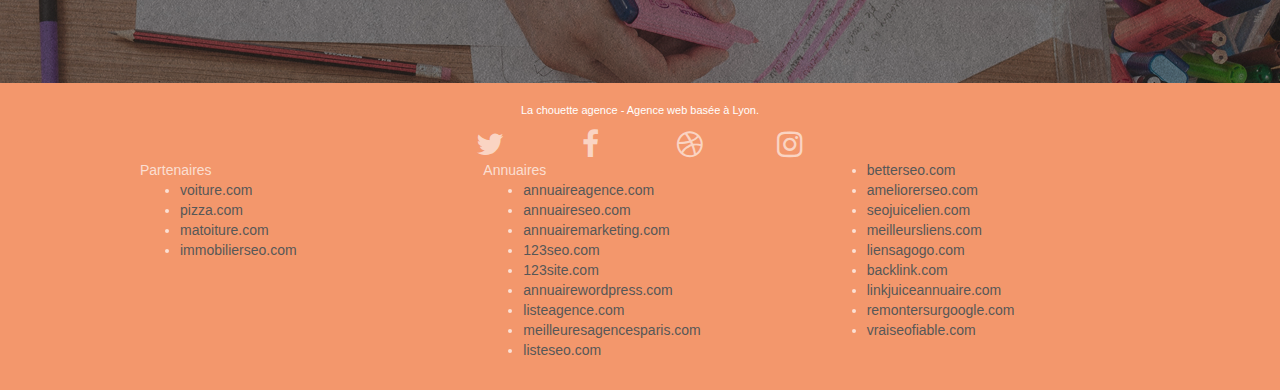
==== commit a86ae8a2: "Ajout link "no follow"" ====
--- a/index.html
+++ b/index.html
@@ -247,6 +247,17 @@
 					</div>
 				</div>
 				<div class="row">
+
+					<div class="col-sm-4">
+						Partenaires
+							<ul>
+								<li><a href="voiture.com" rel=”nofollow” >voiture.com</a></li>
+								<li><a href="pizza.com" rel=”nofollow” >pizza.com</a></li>
+								<li><a href="matoiture.com" rel=”nofollow” >matoiture.com</a></li>
+								<li><a href="immobilierseo.com" rel=”nofollow” >immobilierseo.com</a></li>
+							</ul>		
+					</div>
+
 					<div class="col-sm-4">
 						Annuaires
 						<ul>
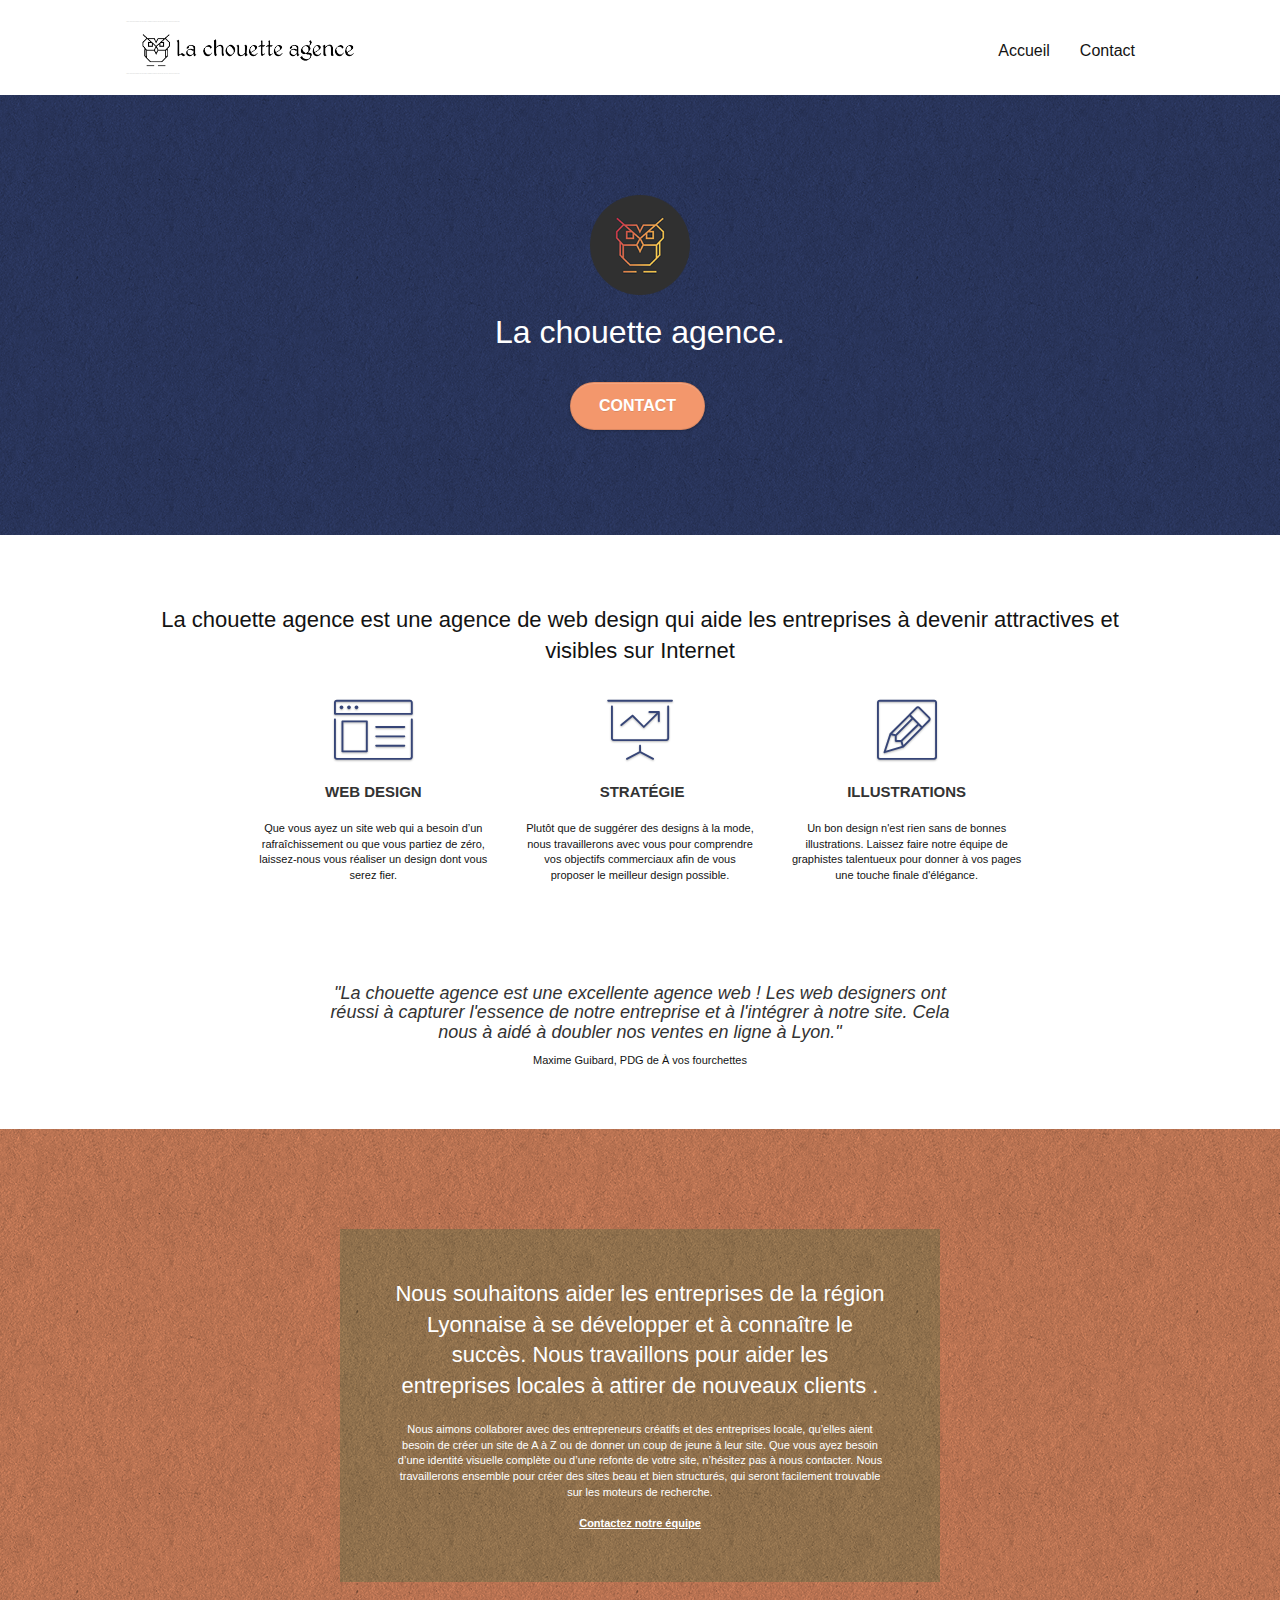
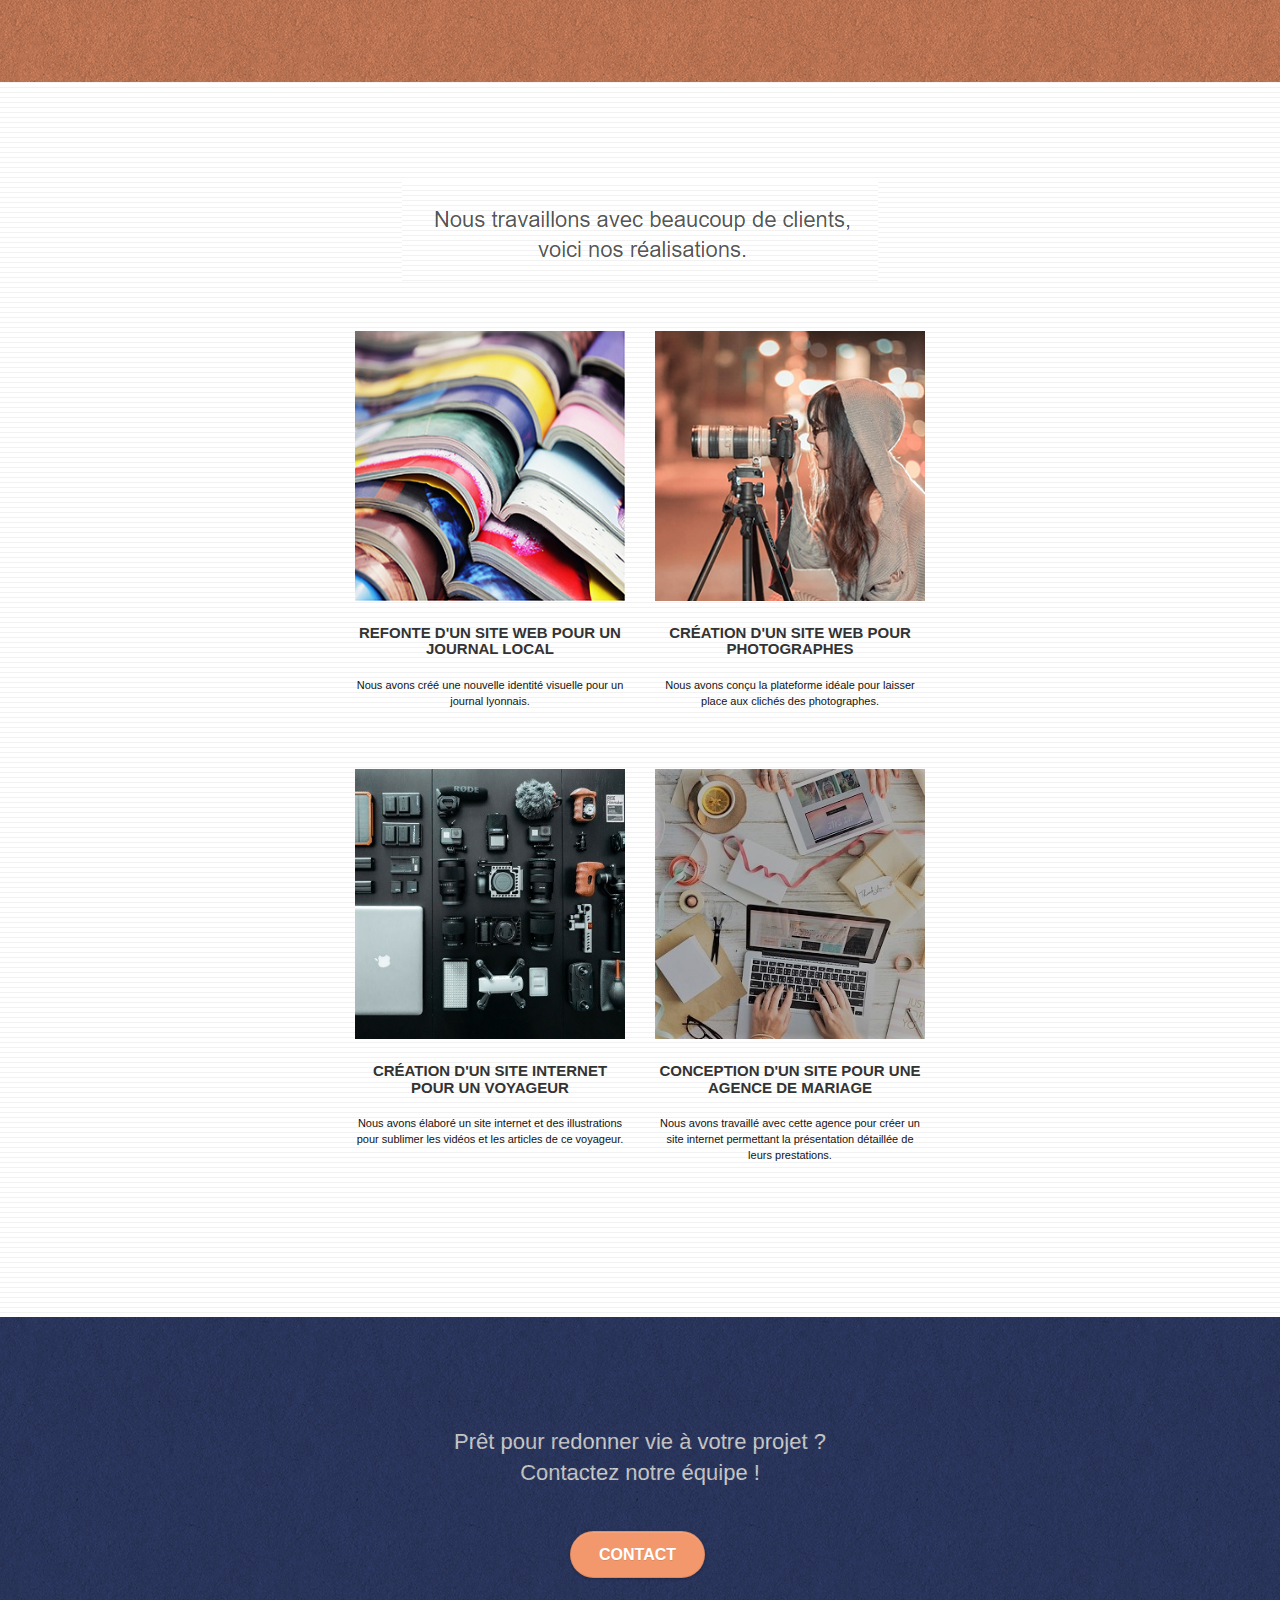
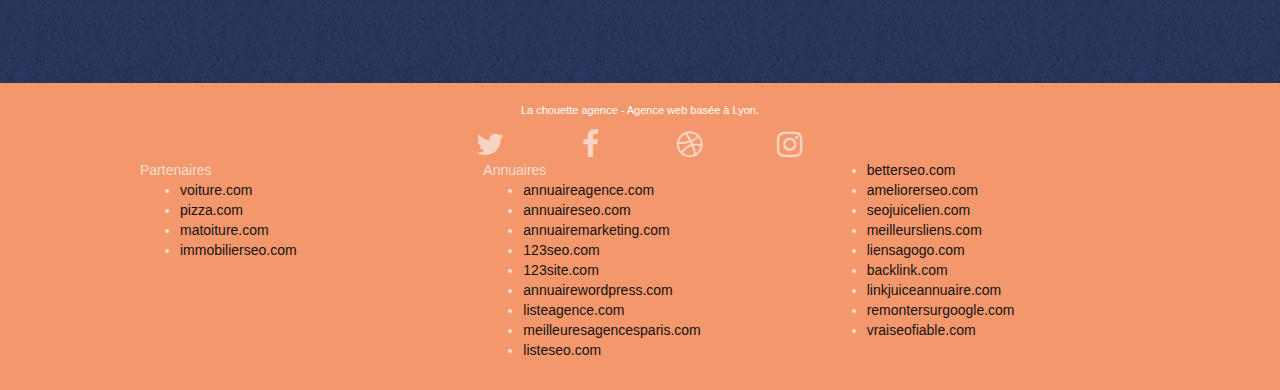
==== commit 63ef7cee: "changement format image" ====
--- a/index.html
+++ b/index.html
@@ -159,7 +159,7 @@
 		</div>
 		<div class="row tight-width-whitespace portfolio-row">
 			<div class="col-sm-6">
-				<a href="#" data-lightbox="img/1.jpg" data-gallery-id="gallery-1" data-caption="Refonte d'un site web pour un journal local" data-frame="snapshot-lb"><img src="img/1-2.jpg" alt="lyon web design logo agence web meilleure agence et refonte site web journal" class="img-responsive portfolio-thumb" /></a>
+				<a href="#" data-lightbox="img/1.jpeg" data-gallery-id="gallery-1" data-caption="Refonte d'un site web pour un journal local" data-frame="snapshot-lb"><img src="img/1-2.jpeg" alt="lyon web design logo agence web meilleure agence et refonte site web journal" class="img-responsive portfolio-thumb" /></a>
 				<h3 class="mg-md text-center">
 					Refonte d'un site web pour un journal local
 				</h3>
@@ -168,7 +168,7 @@
 				</p>
 			</div>
 			<div class="col-sm-6">
-				<a href="#" data-lightbox="img/2.jpg" data-gallery-id="gallery-1" data-caption="Création d'un site web pour photographes" data-frame="snapshot-lb"><img src="img/2-2.jpg" class="img-responsive portfolio-thumb" alt="lyon web design logo agence web meilleure agence, Création d'un site web pour photographes" /></a>
+				<a href="#" data-lightbox="img/2.jpeg" data-gallery-id="gallery-1" data-caption="Création d'un site web pour photographes" data-frame="snapshot-lb"><img src="img/2-2.jpeg" class="img-responsive portfolio-thumb" alt="lyon web design logo agence web meilleure agence, Création d'un site web pour photographes" /></a>
 				<h3 class="mg-md text-center">
 					Création d'un site web pour photographes
 				</h3>
--- a/style.css
+++ b/style.css
@@ -517,7 +517,7 @@
     position: fixed;
     bottom: 20px;
     right: 20px;
-    opacity: 0;
+    opacity: 1;
     z-index: 500;
     transition: all .3s ease-in-out;
 }
@@ -652,7 +652,7 @@
 a {
     font-family: "helvetica";
     font-weight: 400;
-    color: #575757!important;
+    color: #131313!important;
 }
 
 .container {
@@ -823,7 +823,7 @@
 }
 
 .bg-presentation {
-    background-image: url("img/image-de-presentation.bmp");
+    background-image: url("img/image-de-presentation.png");
 }
 
 @media (max-width: 1024px) {
@@ -849,13 +849,13 @@
     }
 }
 
-@media only screen and (min-device-width: 768px) and (max-device-width: 1024px) and (orientation: landscape) {
+@media only screen and (min-width: 768px) and (max-width: 1024px) and (orientation: landscape) {
     .b-parallax {
         background-attachment: scroll;
     }
 }
 
-@media only screen and (min-device-width: 1024px) and (max-device-width: 1366px) and (-webkit-min-device-pixel-ratio: 1.5) {
+@media only screen and (min-width: 1024px) and (max-width: 1366px) and (-webkit-min-pixel-ratio: 1.5) {
     .b-parallax {
         background-attachment: scroll;
     }
--- a/css/et-line.css
+++ b/css/et-line.css
@@ -107,7 +107,6 @@
 .et-icon-wallet,
 .et-icon-wine {
     font-family: et-line;
-    speak: none;
     font-style: normal;
     font-weight: 400;
     font-variant: normal;
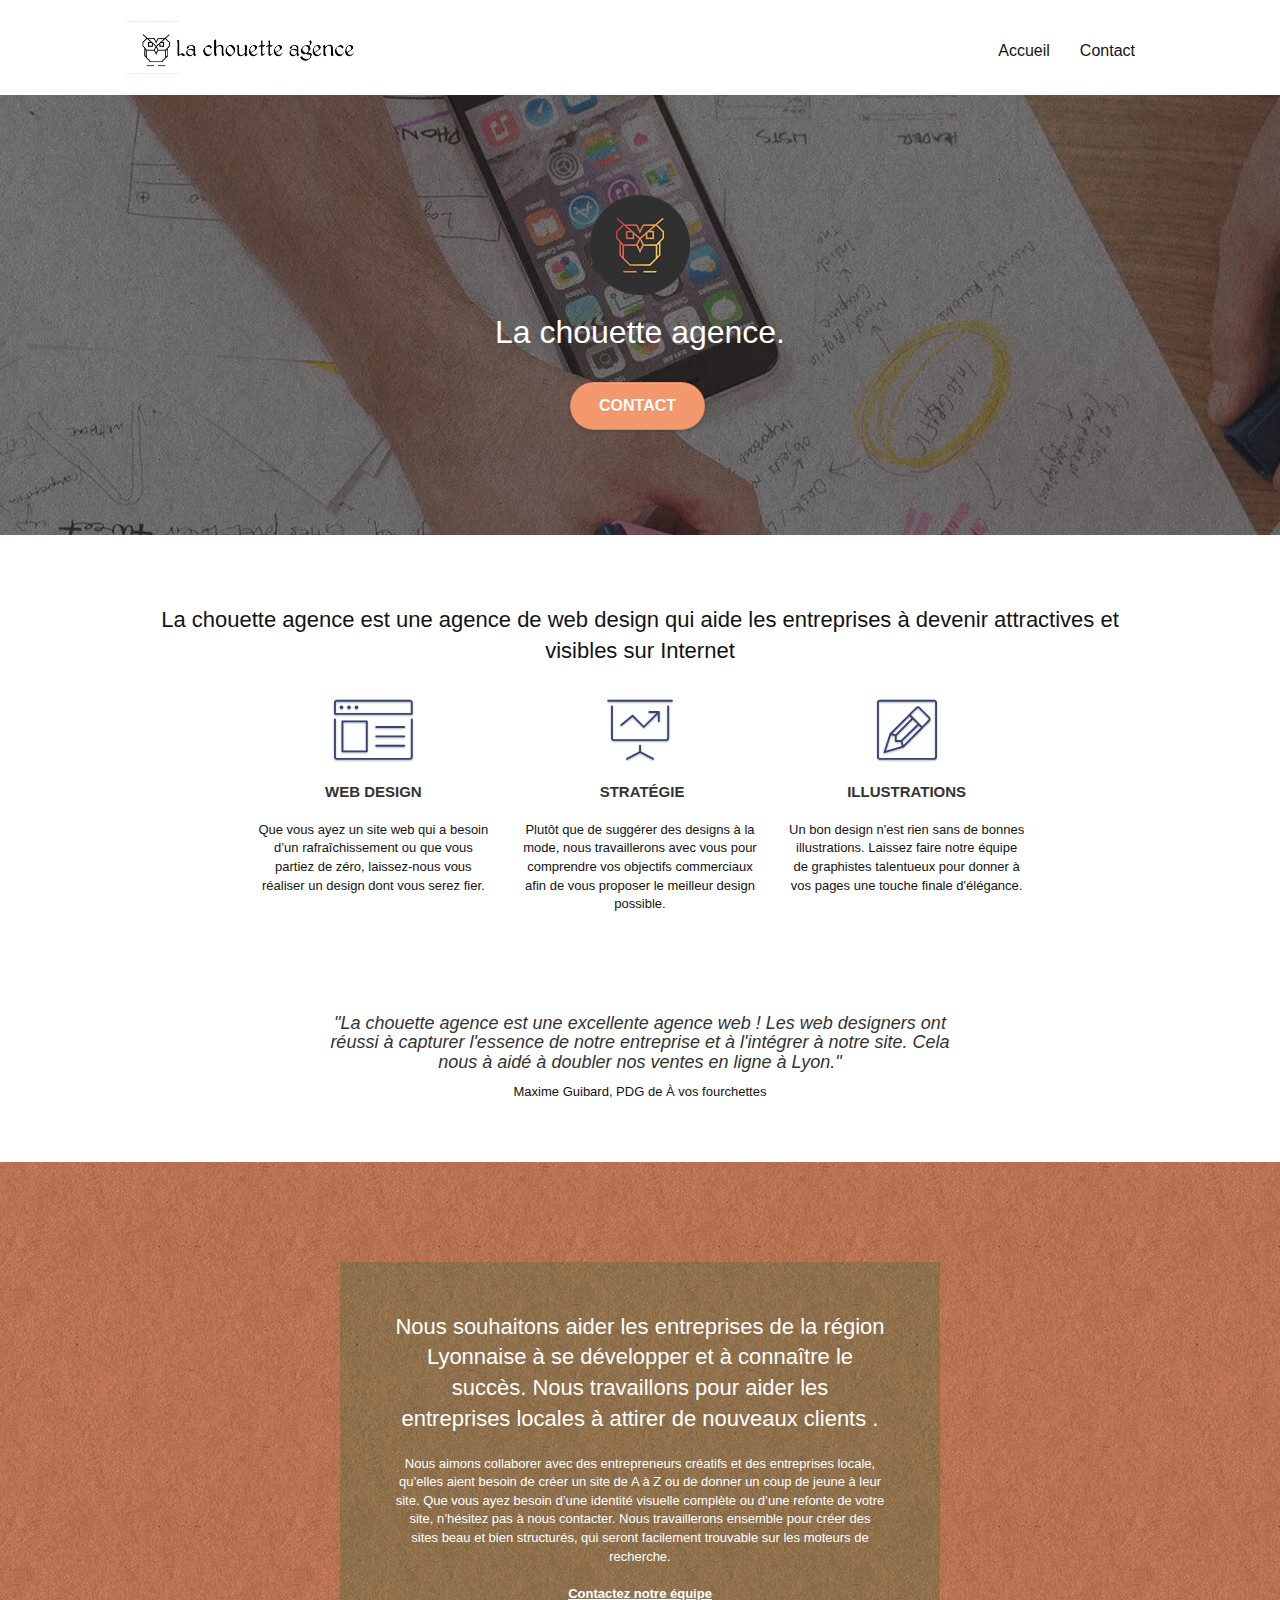
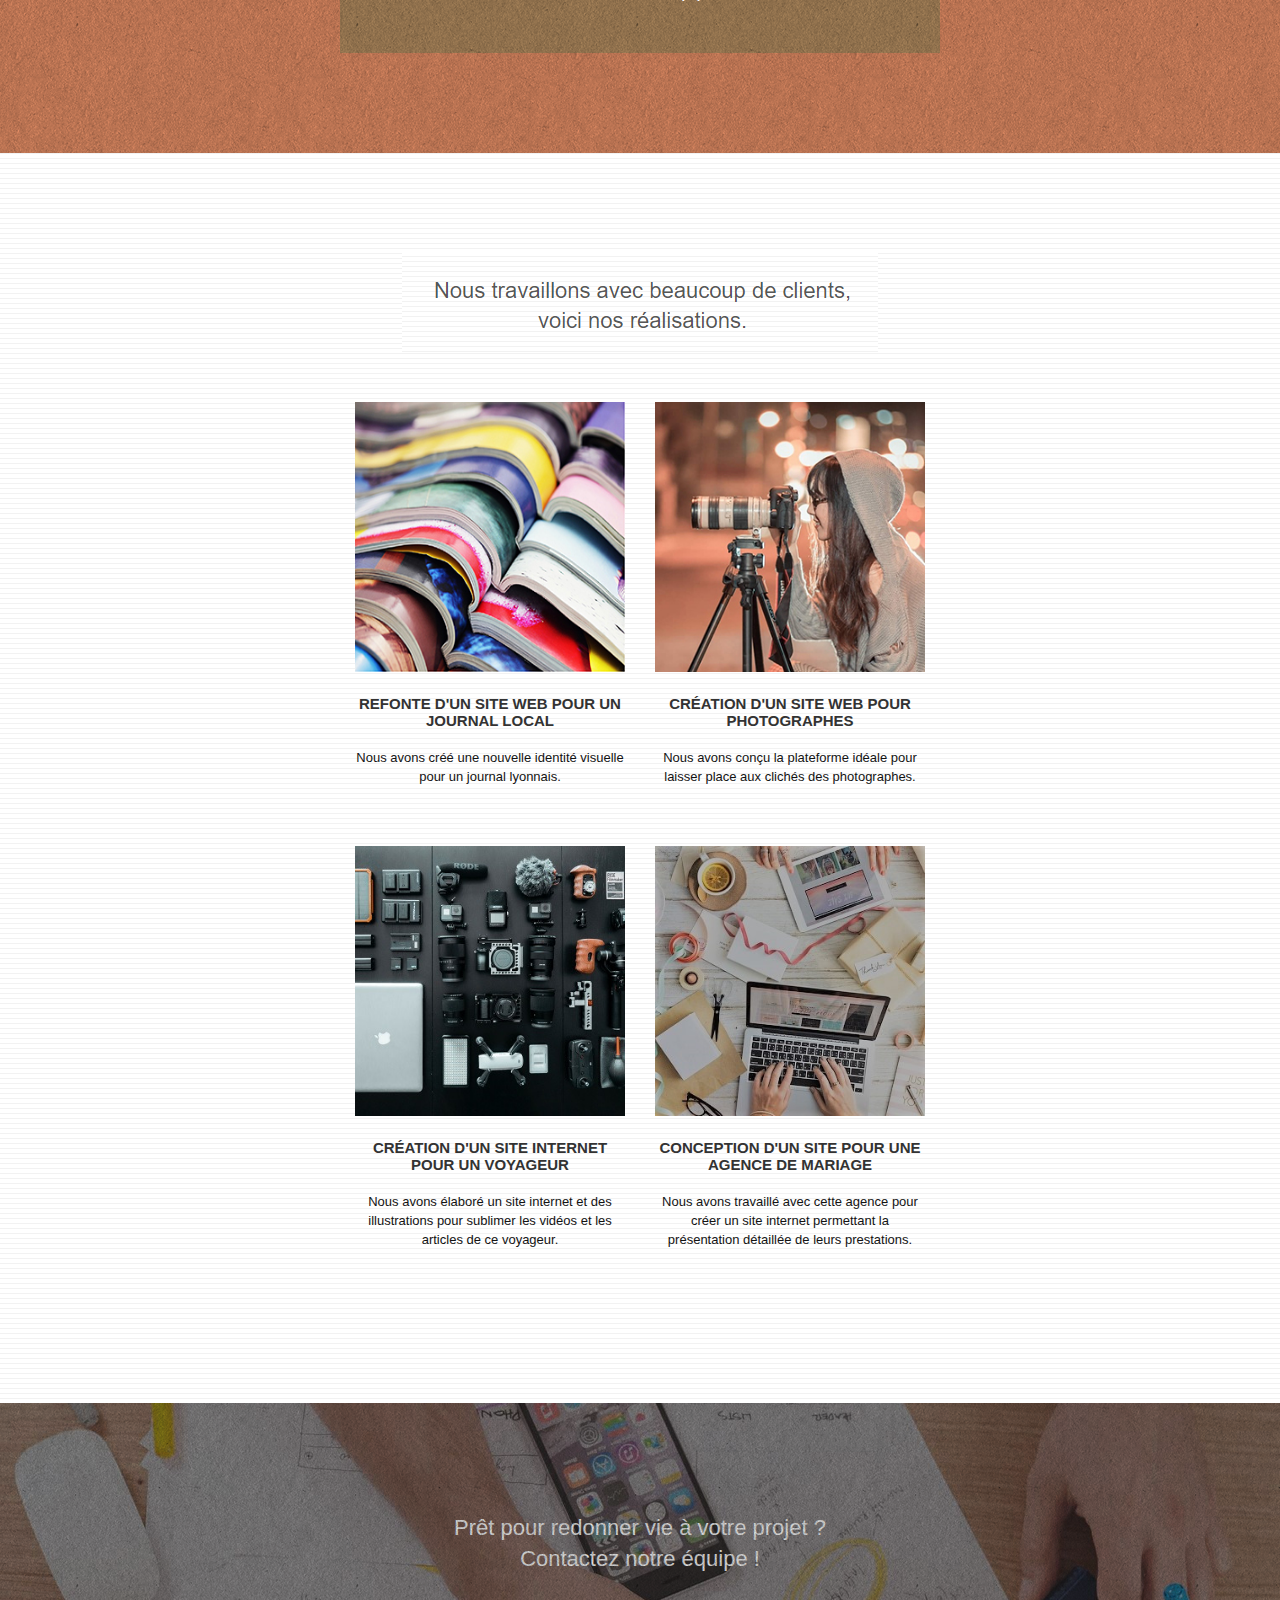
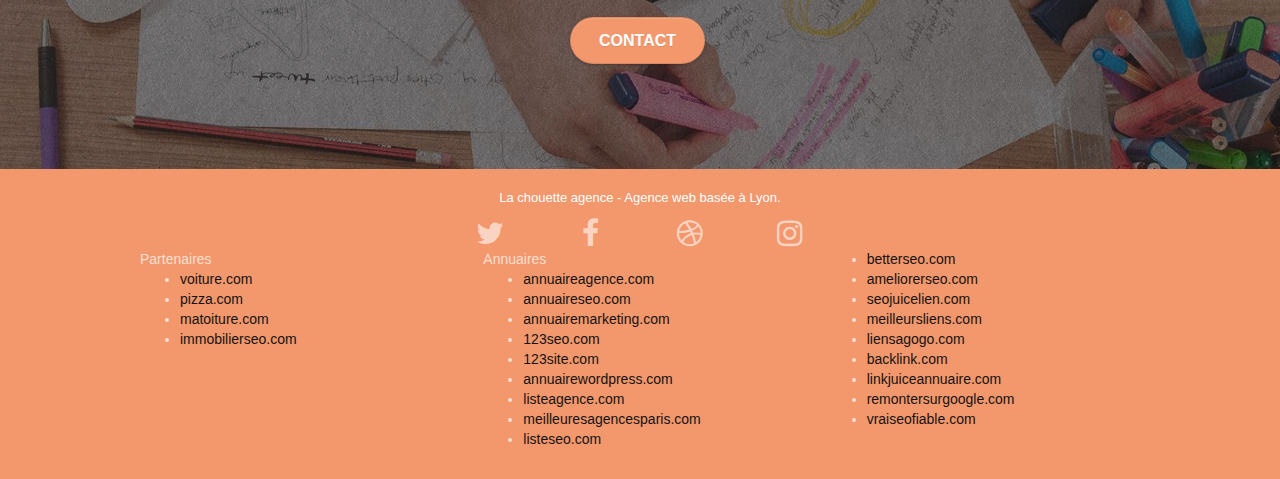
==== commit cc7cf501: "tyjkyjy" ====
--- a/index.html
+++ b/index.html
@@ -19,7 +19,7 @@
 	<script src="./js/jquery.touchSwipe.js" defer></script>
 	<script src="./js/gmaps.js"></script>
 
-    <title> La chouette agence - Agence Webdesign à Lyon </title>
+    <title> La Chouette agence - Agence Webdesign à Lyon </title>
 
     
 <!-- Analytics -->
--- a/style.css
+++ b/style.css
@@ -678,7 +678,7 @@
 }
 
 p {
-    font-size: 11px;
+    font-size: 13px;
 }
 
 .tight-width-whitespace {
@@ -819,11 +819,11 @@
 }
 
 .bg-banniere {
-    background-image: url("img/la-chouette-agence-banniere.jpg");
+    background-image: url("img/la-chouette-agence-banniere.jpeg");
 }
 
 .bg-presentation {
-    background-image: url("img/image-de-presentation.png");
+    background-image: url("img/image-de-presentation.jpeg");
 }
 
 @media (max-width: 1024px) {
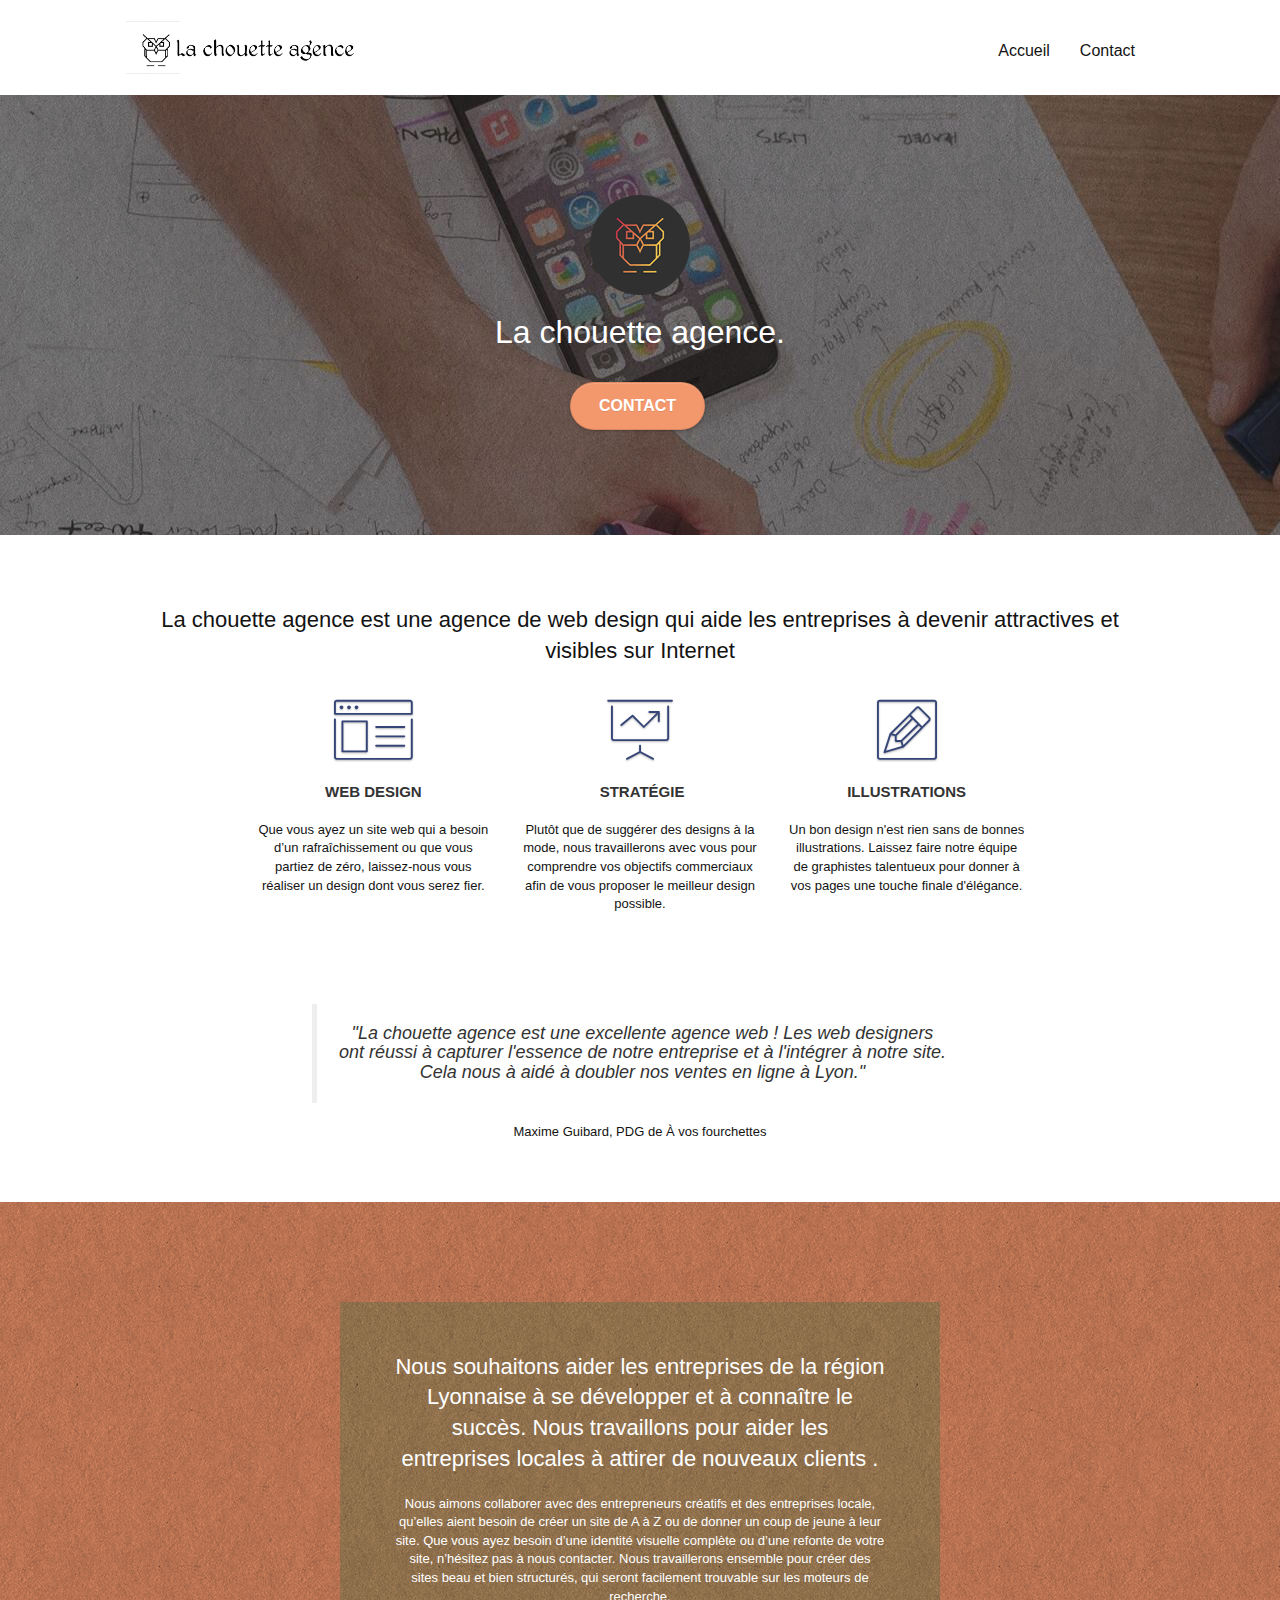
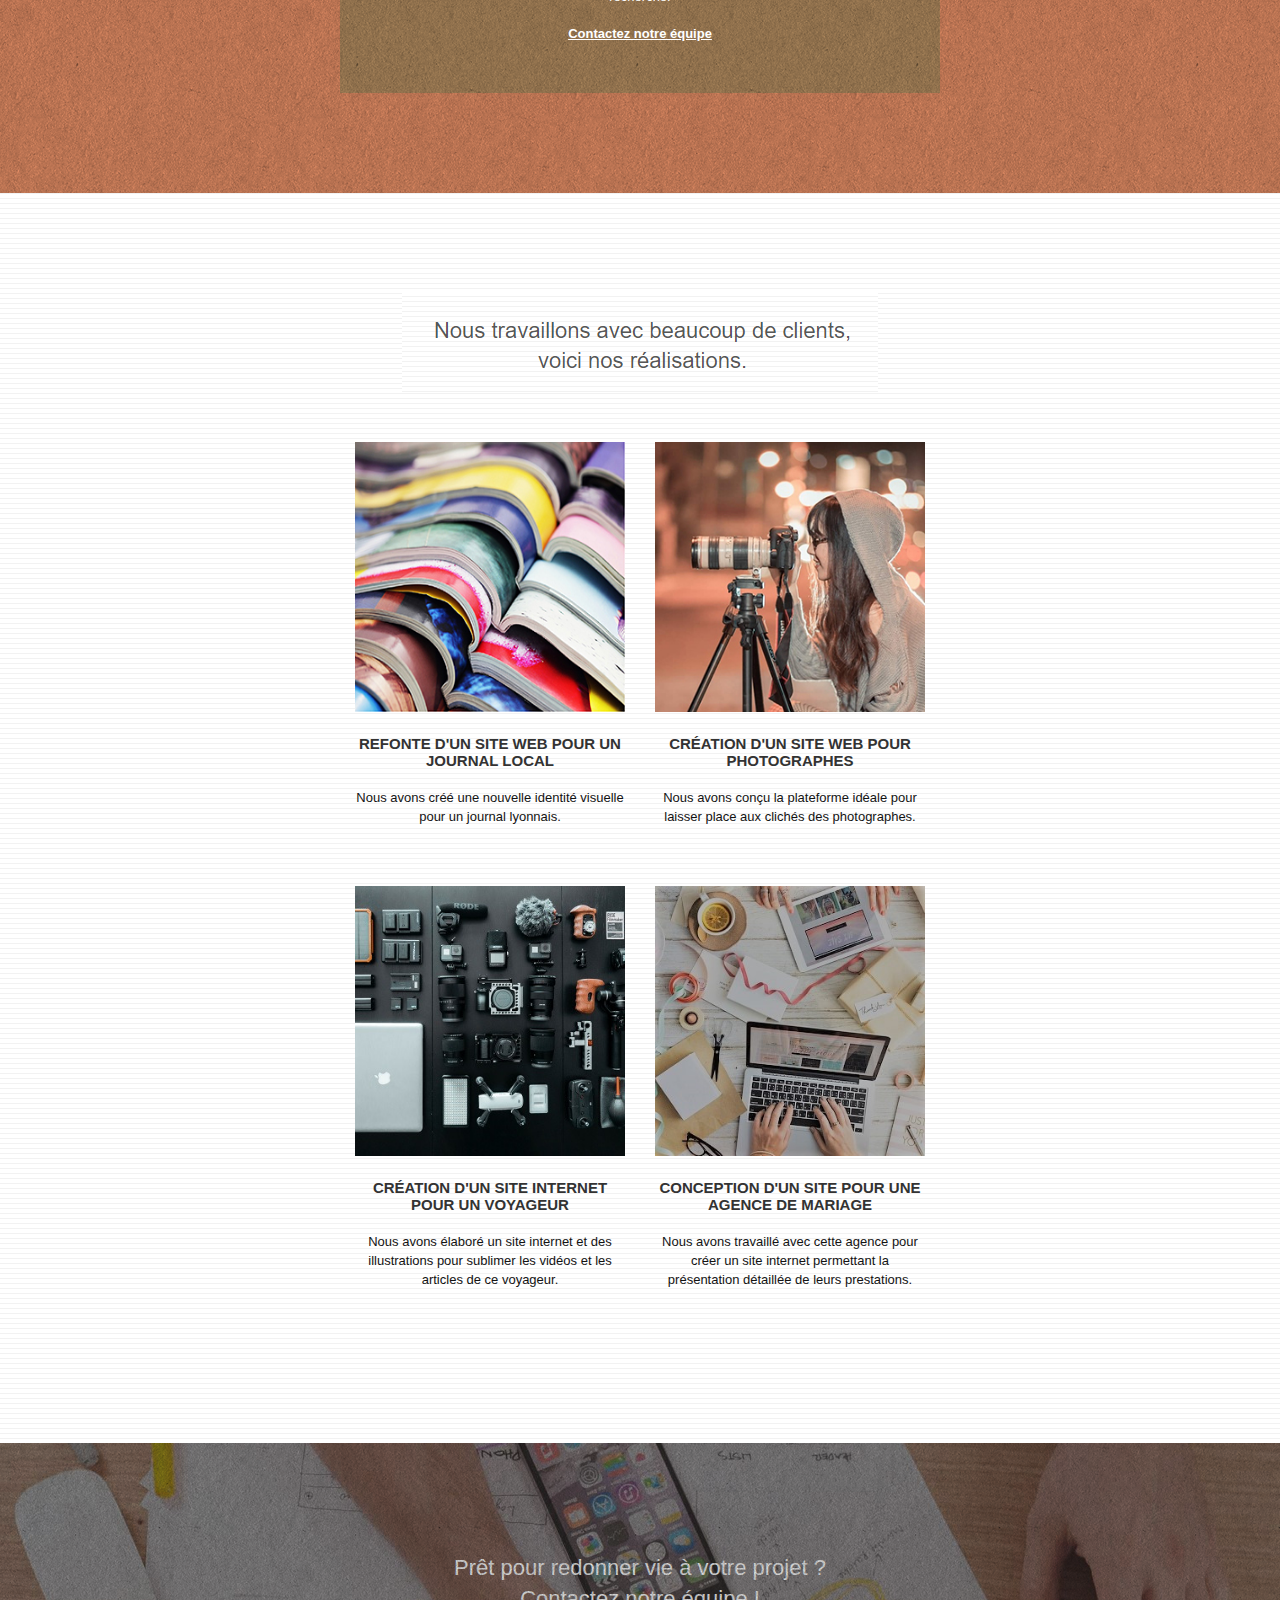
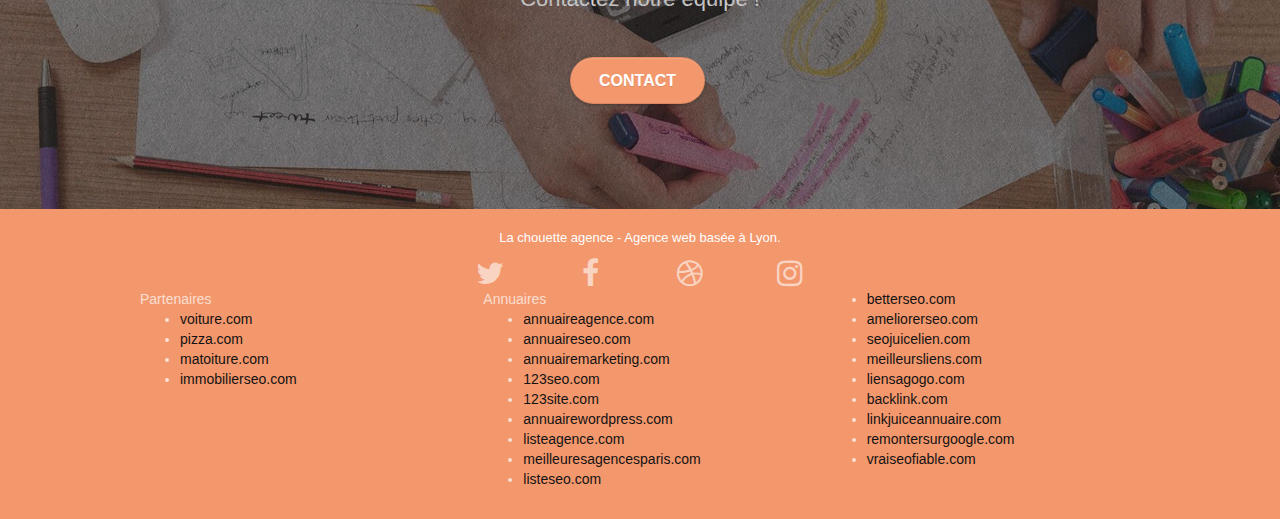
==== commit 1c46ba03: "Formulaire fix problemes" ====
--- a/index.html
+++ b/index.html
@@ -124,7 +124,7 @@
 		</div>
 		<div class="row voffset-lg voffset">
 			<div class="col-xs-12 col-md-8 col-md-offset-2 text-center">
-				<h4> <i> "La chouette agence est une excellente agence web ! Les web designers ont réussi à capturer l'essence de notre entreprise et à l'intégrer à notre site. Cela nous à aidé à doubler nos ventes en ligne à Lyon."</i> </h4>
+				<blockquote><h4><i> "La chouette agence est une excellente agence web ! Les web designers ont réussi à capturer l'essence de notre entreprise et à l'intégrer à notre site. Cela nous à aidé à doubler nos ventes en ligne à Lyon."</i> </h4> </blockquote>
 				<p> Maxime Guibard, PDG de À vos fourchettes </p>
 			</div>
 		</div>
